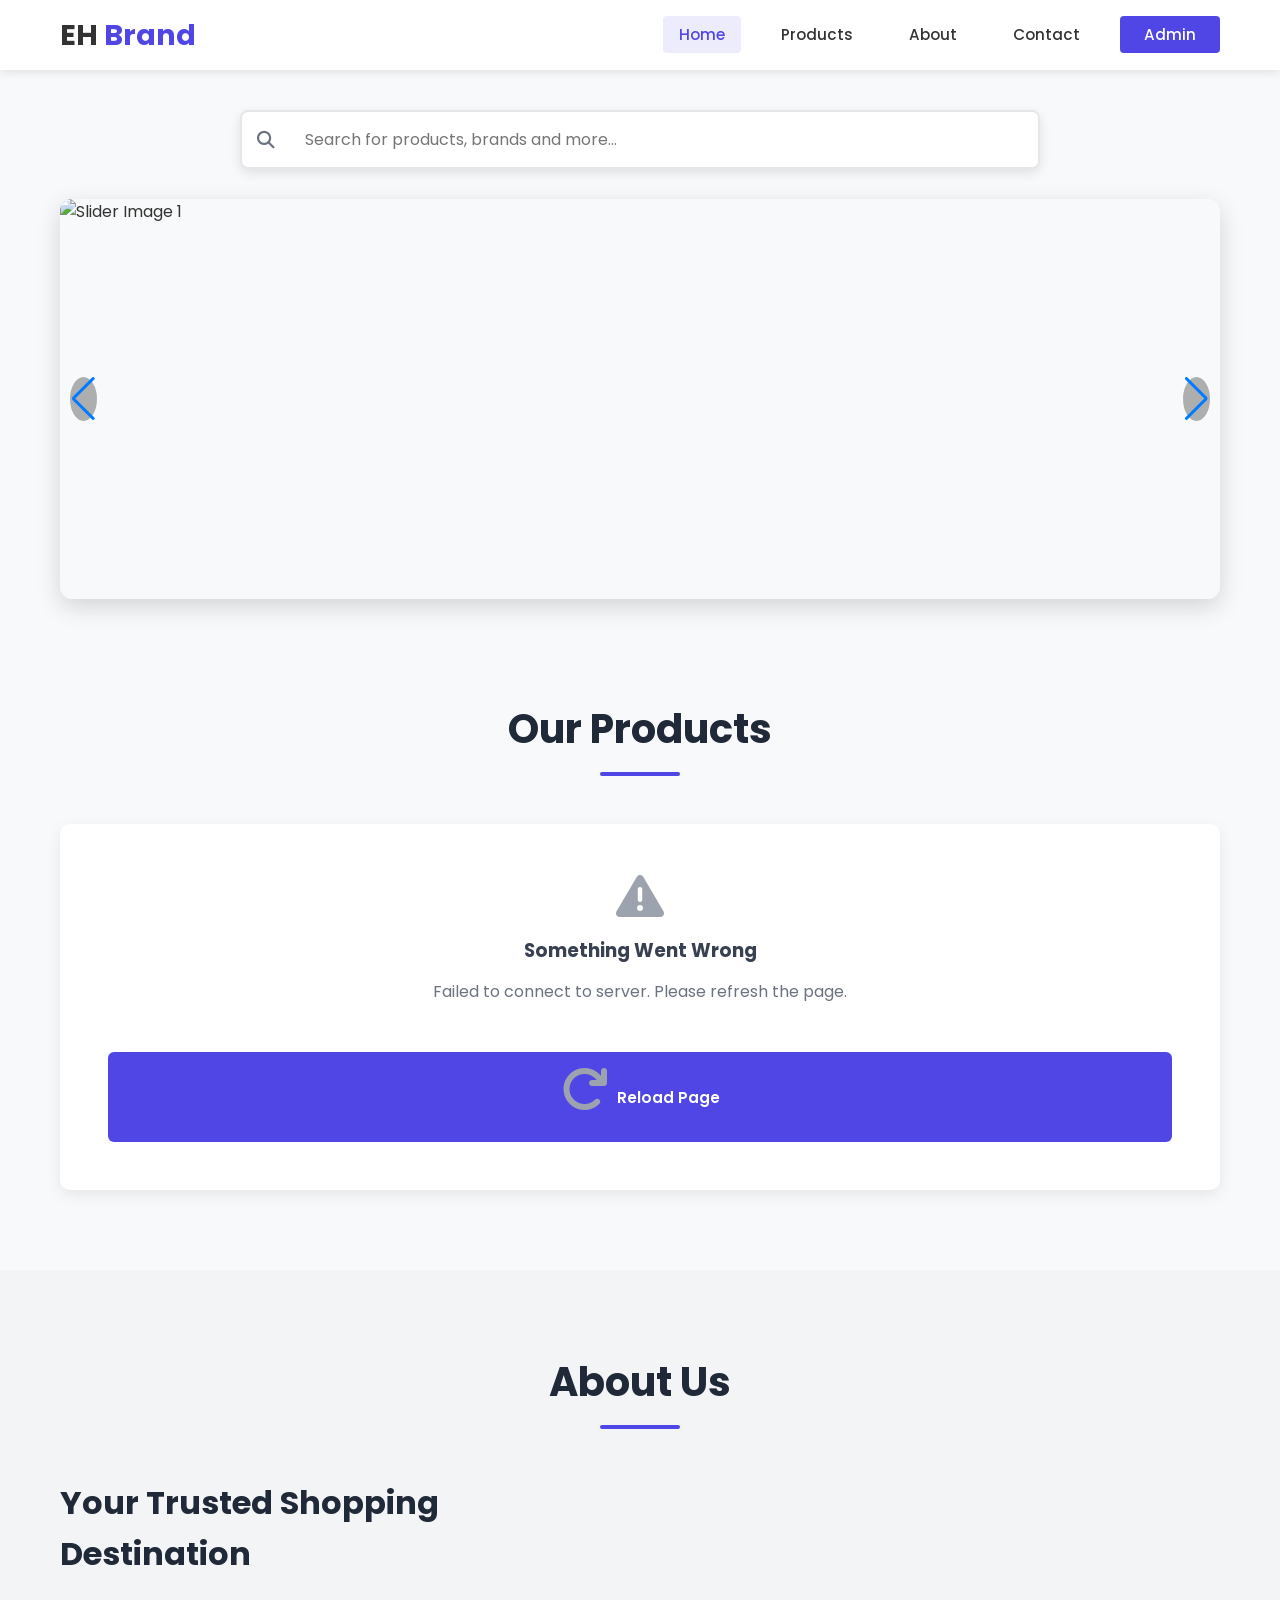
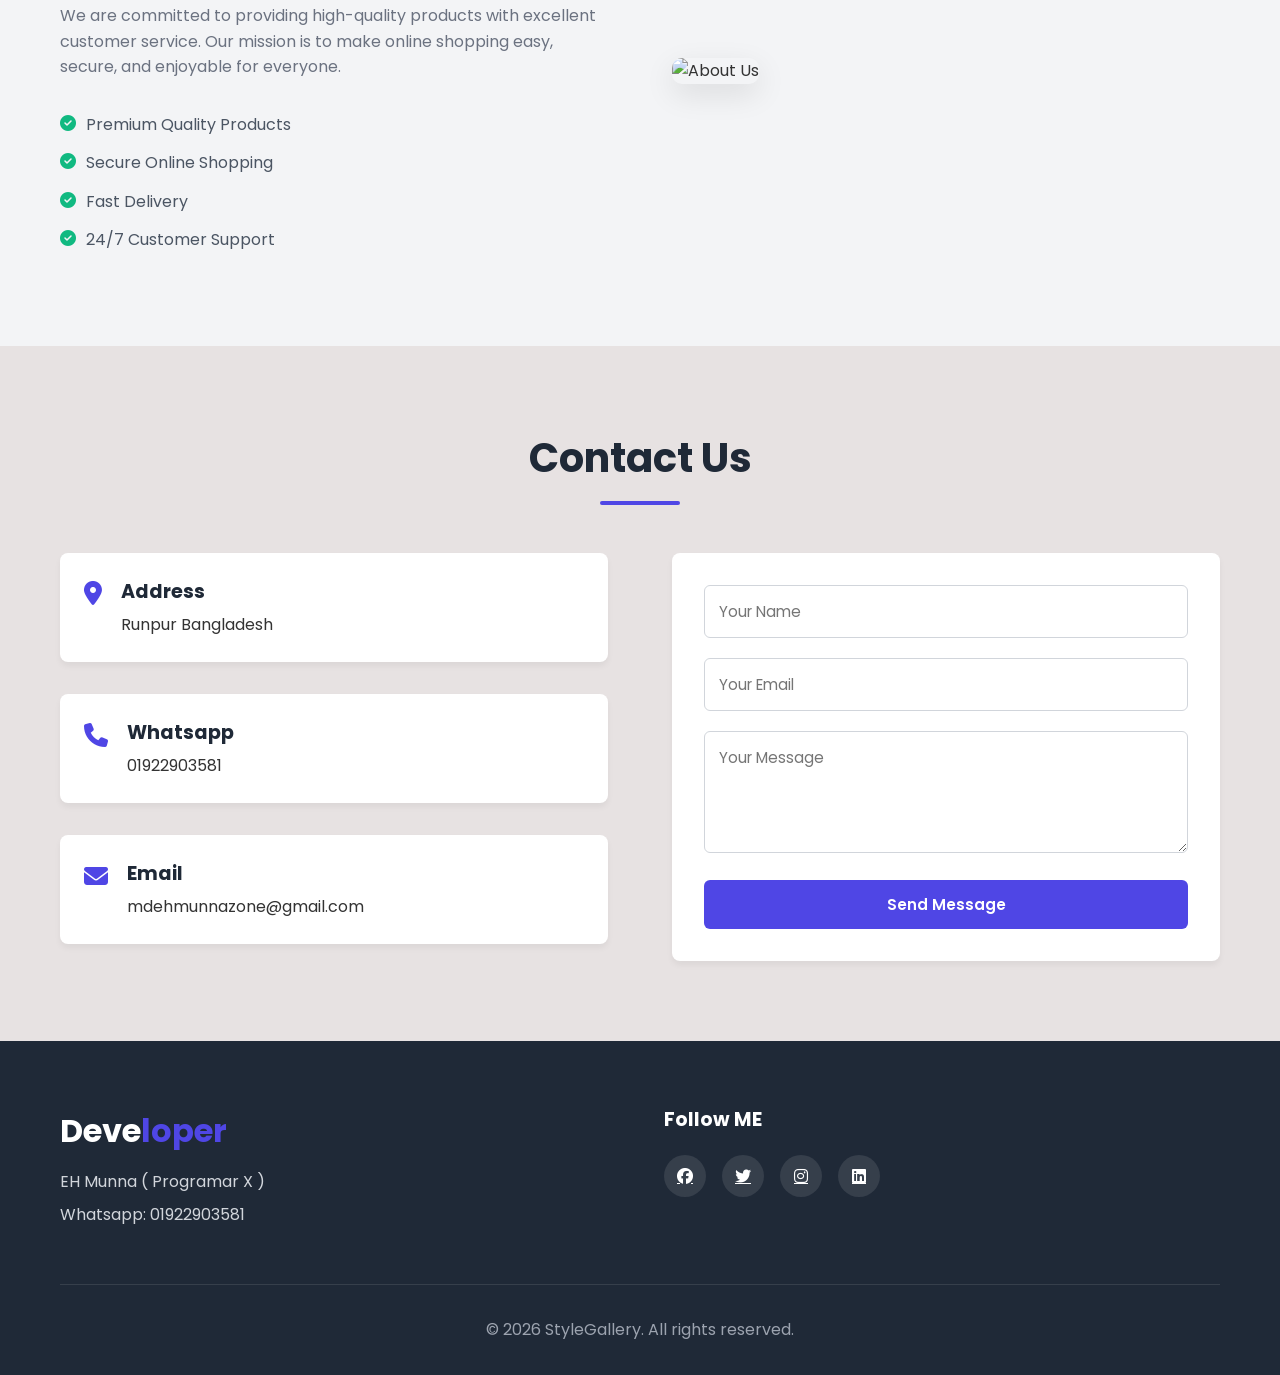
==== index.html @ adacefd7 "Add files via upload" ====
<!DOCTYPE html>
<html lang="en">
<head>
    <meta charset="UTF-8">
    <meta name="viewport" content="width=device-width, initial-scale=1.0">
    <title>EH Brand- Premium Products</title>
    <link rel="stylesheet" href="style.css">
    <link rel="stylesheet" href="https://cdnjs.cloudflare.com/ajax/libs/font-awesome/6.4.0/css/all.min.css">
    <link href="https://fonts.googleapis.com/css2?family=Poppins:wght@300;400;500;600;700&display=swap" rel="stylesheet">
    <link rel="stylesheet" href="https://cdn.jsdelivr.net/npm/swiper@11/swiper-bundle.min.css" />
</head>
<body>
    <!-- Navigation Bar -->
    <nav class="navbar">
        <div class="container">
            <div class="logo">
                <h1>EH <span>Brand</span></h1>
            </div>
            <ul class="nav-links">
                <li><a href="#" class="active home-link">Home</a></li>
                <li><a href="#products" class="products-link">Products</a></li>
                <li><a href="#about" class="about-link">About</a></li>
                <li><a href="#contact" class="contact-link">Contact</a></li>
                <li><a href="https://www.facebook.com/mdmunnahasanmilon" class="admin-link" target="_blank">Admin</a></li>
            </ul>
            <div class="menu-toggle">
                <i class="fas fa-bars"></i>
            </div>
        </div>
    </nav>

    <!-- Main Content -->
    <main class="main-content">
        <div class="container">
            <!-- Search Bar Section -->
            <section class="search-section">
                <div class="search-container">
                    <div class="search-box">
                        <i class="fas fa-search"></i>
                        <input type="text" id="searchInput" placeholder="Search for products, brands and more..." autocomplete="off">
                    </div>
                    <div class="search-suggestions" id="searchSuggestions">
                        <!-- Suggestions will appear here -->
                    </div>
                </div>
            </section>

            <!-- Image Slider Section -->
            <section class="slider-section">
                <div class="swiper mySwiper">
                    <div class="swiper-wrapper">
                        <div class="swiper-slide">
                            <img src="https://i.ibb.co.com/GQ7wqhvP/202605221212.jpg" alt="Slider Image 1">
                            <div class="slide-content">
                    
                            </div>
                        </div>
                        <div class="swiper-slide">
                            <img src="https://i.ibb.co.com/ymnWDpxX/20260522-214014.jpg" alt="Slider Image 2">
                            <div class="slide-content">
                        
                            </div>
                        </div>
                        <div class="swiper-slide">
                            <img src="https://images.unsplash.com/photo-1441986300917-64674bd600d8?ixlib=rb-4.0.3&auto=format&fit=crop&w=1200&q=80" alt="Slider Image 3">
                            <div class="slide-content">
                    
                            </div>
                        </div>
                    </div>
                    <div class="swiper-pagination"></div>
                    <div class="swiper-button-next"></div>
                    <div class="swiper-button-prev"></div>
                </div>
            </section>

            <!-- Products Section -->
            <section class="products" id="products">
                <h2 class="section-title">Our Products</h2>
                <div class="products-grid" id="productsGrid">
                    <!-- Products will be dynamically loaded here -->
                    <div class="loader">
                        <div class="spinner"></div>
                        <p>Loading products...</p>
                    </div>
                </div>
            </section>
        </div>
    </main>

    <!-- About Section -->
    <section class="about" id="about">
        <div class="container">
            <h2 class="section-title">About Us</h2>
            <div class="about-content">
                <div class="about-text">
                    <h3>Your Trusted Shopping Destination</h3>
                    <p>We are committed to providing high-quality products with excellent customer service. Our mission is to make online shopping easy, secure, and enjoyable for everyone.</p>
                    <ul>
                        <li><i class="fas fa-check-circle"></i> Premium Quality Products</li>
                        <li><i class="fas fa-check-circle"></i> Secure Online Shopping</li>
                        <li><i class="fas fa-check-circle"></i> Fast Delivery</li>
                        <li><i class="fas fa-check-circle"></i> 24/7 Customer Support</li>
                    </ul>
                </div>
                <div class="about-image">
                    <img src="https://i.ibb.co.com/gQYyjgH/generated-image-de807c11-c016-4930-8b29-7fc41e1d6dc5.png" alt="About Us">
                </div>
            </div>
        </div>
    </section>

    <!-- Contact Section -->
    <section class="contact" id="contact">
        <div class="container">
            <h2 class="section-title">Contact Us</h2>
            <div class="contact-content">
                <div class="contact-info">
                    <div class="info-item">
                        <i class="fas fa-map-marker-alt"></i>
                        <div>
                            <h3>Address</h3>
                            <p>Runpur Bangladesh</p>
                        </div>
                    </div>
                    <div class="info-item">
                        <i class="fas fa-phone"></i>
                        <div>
                            <h3>Whatsapp</h3>
                            <p>01922903581</p>
                        </div>
                    </div>
                    <div class="info-item">
                        <i class="fas fa-envelope"></i>
                        <div>
                            <h3>Email</h3>
                            <p>mdehmunnazone@gmail.com</p>
                        </div>
                    </div>
                </div>
                <div class="contact-form">
                    <form id="contactForm">
                        <input type="text" placeholder="Your Name" required>
                        <input type="email" placeholder="Your Email" required>
                        <textarea placeholder="Your Message" rows="4" required></textarea>
                        <button type="submit" class="btn-primary">Send Message</button>
                    </form>
                </div>
            </div>
        </div>
    </section>

    <!-- Footer -->
    <footer class="footer">
        <div class="container">
            <div class="footer-content">
                <div class="footer-logo">
                    <h2>Deve<span>loper</span></h2>
                    <p>EH Munna ( Programar X )</p>
                    <p>Whatsapp: 01922903581</p>
                </div>
                <div class="footer-social">
                    <h3>Follow ME</h3>
                    <div class="social-icons">
                        <a href="https://www.facebook.com/share/1P9E6gqkop/" target="_blank"><i class="fab fa-facebook"></i></a>
                        <a href="#"><i class="fab fa-twitter"></i></a>
                        <a href="#"><i class="fab fa-instagram"></i></a>
                        <a href="#"><i class="fab fa-linkedin"></i></a>
                    </div>
                </div>
            </div>
            <div class="footer-bottom">
                <p>&copy; 2026 StyleGallery. All rights reserved.</p>
            </div>
        </div>
    </footer>

    <!-- Order Modal -->
    <div class="modal" id="orderModal">
        <div class="modal-content">
            <span class="close-modal">&times;</span>
            <h2>Place Your Order</h2>
            <form id="orderForm">
                <div class="form-group">
                    <label for="customerName">Full Name *</label>
                    <input type="text" id="customerName" required>
                </div>
                <div class="form-group">
                    <label for="phoneNumber">Phone Number *</label>
                    <input type="tel" id="phoneNumber" required>
                    <small>Format: 01XXXXXXXXX</small>
                </div>
                <div class="form-group">
                    <label for="location">Delivery Location *</label>
                    <input type="text" id="location" required>
                </div>
                <div class="form-group">
                    <label for="sizeInput">Size</label>
                    <input type="text" id="sizeInput" placeholder="যেমন: M, L, XL">
                </div>
                <div class="form-group">
                    <label for="quantityInput">পরিমাণ (Quantity) *</label>
                    <div class="quantity-wrapper">
                        <button type="button" class="qty-btn" id="qtyMinus"><i class="fas fa-minus"></i></button>
                        <input type="number" id="quantityInput" value="1" min="1" max="100" required>
                        <button type="button" class="qty-btn" id="qtyPlus"><i class="fas fa-plus"></i></button>
                    </div>
                </div>
                <div class="form-group">
                    <label for="deliveryCharge">ডেলিভারি চার্জ (TK) *</label>
                    <div class="delivery-options">
                        <label class="delivery-radio">
                            <input type="radio" name="deliveryType" value="60" id="dInside"> 
                            <span> ঢাকার ভেতরে — <strong>TK 60</strong></span>
                        </label>
                        <label class="delivery-radio">
                            <input type="radio" name="deliveryType" value="120" id="dOutside">
                            <span> ঢাকার বাইরে — <strong>TK 120</strong></span>
                        </label>
                        <label class="delivery-radio">
                            <input type="radio" name="deliveryType" value="custom" id="dCustom">
                            <span><i class="fas fa-pen"></i> কাস্টম</span>
                        </label>
                    </div>
                    <input type="number" id="deliveryCharge" placeholder="ডেলিভারি চার্জ লিখুন..." min="0" style="display:none; margin-top:0.6rem;">
                </div>
                <div class="form-group">
                    <div class="total-price-box" id="totalPriceBox" style="display:none;">
                        <div class="total-breakdown">
                            <div class="breakdown-row">
                                <span>পণ্যের মূল্য</span>
                                <span id="subtotalDisplay">TK 0.00</span>
                            </div>
                            <div class="breakdown-row">
                                <span>ডেলিভারি চার্জ</span>
                                <span id="deliveryDisplay">TK 0.00</span>
                            </div>
                            <div class="breakdown-row total-row">
                                <span><i class="fas fa-tag"></i> সর্বমোট</span>
                                <span class="total-amount" id="totalPriceDisplay">TK 0.00</span>
                            </div>
                        </div>
                    </div>
                </div>
                <div class="form-group">
                    <label for="productCode">Product Code *</label>
                    <input type="text" id="productCode" readonly required>
                </div>
                <div class="form-group">
                    <label for="customerComment">মন্তব্য (Comment)</label>
                    <textarea id="customerComment" rows="3" placeholder="আপনার বিশেষ কোনো চাহিদা বা মন্তব্য লিখুন..."></textarea>
                </div>
                <button type="submit" class="btn-primary">Place Order</button>
            </form>
        </div>
    </div>

    <!-- Success Message -->
    <div class="toast" id="successToast" style="display:none;">
        <div class="toast-content">
            <i class="fas fa-check-circle"></i>
            <span>Order placed successfully!</span>
        </div>
    </div>

    <!-- Firebase SDK -->
    <script type="module" src="firebase-config.js"></script>
    <!-- Swiper JS -->
    <script src="https://cdn.jsdelivr.net/npm/swiper@11/swiper-bundle.min.js"></script>
    <script type="module" src="script.js"></script>
</body>
</html>
---- style.css ----
/* Reset & Base Styles */
* {
    margin: 0;
    padding: 0;
    box-sizing: border-box;
}

body {
    font-family: 'Poppins', sans-serif;
    line-height: 1.6;
    color: #333;
    background-color: #f8f9fa;
}

.container {
    max-width: 1200px;
    margin: 0 auto;
    padding: 0 20px;
}

/* Navigation */
.navbar {
    background: white;
    box-shadow: 0 2px 10px rgba(0,0,0,0.1);
    position: fixed;
    width: 100%;
    top: 0;
    z-index: 1000;
}

.navbar .container {
    display: flex;
    justify-content: space-between;
    align-items: center;
    padding: 1rem 20px;
    height: 70px;
}

.logo h1 {
    font-size: 1.8rem;
    font-weight: 700;
    color: #333;
}

.logo span {
    color: #4f46e5;
}

.nav-links {
    display: flex;
    list-style: none;
    gap: 1.5rem;
    align-items: center;
}

.nav-links a {
    text-decoration: none;
    color: #333;
    font-weight: 500;
    transition: all 0.3s;
    padding: 0.5rem 1rem;
    border-radius: 4px;
    font-size: 0.95rem;
}

.nav-links a:hover,
.nav-links a.active {
    color: #4f46e5;
    background: rgba(79, 70, 229, 0.1);
}

.admin-link {
    background: #4f46e5;
    color: white !important;
    padding: 0.5rem 1.5rem !important;
}

.admin-link:hover {
    background: #4338ca;
}

.menu-toggle {
    display: none;
    font-size: 1.5rem;
    cursor: pointer;
    color: #333;
    background: none;
    border: none;
    padding: 5px;
}

/* Main Content */
.main-content {
    margin-top: 70px;
    padding-top: 20px;
}

/* Search Section */
.search-section {
    margin: 20px 0 30px;
}

.search-container {
    position: relative;
    max-width: 800px;
    margin: 0 auto;
}

.search-box {
    display: flex;
    align-items: center;
    box-shadow: 0 4px 12px rgba(0, 0, 0, 0.1);
    border-radius: 8px;
    overflow: hidden;
    background: white;
    border: 2px solid #e5e7eb;
    transition: border-color 0.3s;
}

.search-box:focus-within {
    border-color: #4f46e5;
}

.search-box i {
    padding: 0 15px;
    color: #6b7280;
    font-size: 1.1rem;
}

#searchInput {
    flex: 1;
    padding: 15px;
    border: none;
    font-size: 16px;
    outline: none;
    font-family: 'Poppins', sans-serif;
}

.search-suggestions {
    position: absolute;
    top: 100%;
    left: 0;
    right: 0;
    background: white;
    border-radius: 0 0 8px 8px;
    box-shadow: 0 6px 20px rgba(0, 0, 0, 0.15);
    display: none;
    z-index: 100;
    max-height: 300px;
    overflow-y: auto;
}

.search-suggestions.active {
    display: block;
}

.suggestion-item {
    padding: 12px 20px;
    cursor: pointer;
    display: flex;
    align-items: center;
    gap: 12px;
    transition: background 0.2s;
    border-bottom: 1px solid #f3f4f6;
}

.suggestion-item:last-child {
    border-bottom: none;
}

.suggestion-item:hover {
    background: #f9fafb;
}

.suggestion-item i {
    color: #4f46e5;
    font-size: 0.9rem;
}

/* Slider Section */
.slider-section {
    margin: 30px 0 50px;
}
 .swiper {
    width: 100%;
    height: 400px;
    border-radius: 12px;
    overflow: hidden;
    box-shadow: 0 8px 25px rgba(0, 0, 0, 0.15);
} 


.swiper-slide {
    position: relative;
}

.swiper-slide img {
    width: 100%;
    height: 100%;
    object-fit: cover;
}

.slide-content {
    position: absolute;
    bottom: 40px;
    left: 40px;
    color: white;
    text-shadow: 0 2px 4px rgba(0, 0, 0, 0.5);
    max-width: 600px;
}

.slide-content h3 {
    font-size: 2.5rem;
    margin-bottom: 10px;
    font-weight: 700;
}

.slide-content p {
    font-size: 1.2rem;
    opacity: 0.9;
}

.swiper-button-next,
.swiper-button-prev {
    color: white;
    background: rgba(0, 0, 0, 0.3);
    width: 50px;
    height: 50px;
    border-radius: 50%;
    transition: background 0.3s;
}

.swiper-button-next:hover,
.swiper-button-prev:hover {
    background: rgba(0, 0, 0, 0.5);
}

.swiper-button-next:after,
.swiper-button-prev:after {
    font-size: 20px;
}

.swiper-pagination-bullet {
    width: 12px;
    height: 12px;
    background: rgba(255, 255, 255, 0.5);
    opacity: 1;
}

.swiper-pagination-bullet-active {
    background: white;
}

/* Section Styles */
.section-title {
    text-align: center;
    font-size: 2.5rem;
    margin-bottom: 3rem;
    color: #1f2937;
    position: relative;
    padding-bottom: 15px;
}

.section-title::after {
    content: '';
    position: absolute;
    bottom: 0;
    left: 50%;
    transform: translateX(-50%);
    width: 80px;
    height: 4px;
    background: #4f46e5;
    border-radius: 2px;
}

/* Products Grid */
.products {
    padding: 3rem 0 5rem;
}

.products-grid {
    display: grid;
    grid-template-columns: repeat(auto-fill, minmax(280px, 1fr));
    gap: 2rem;
}

.product-card {
    background: white;
    border-radius: 10px;
    overflow: hidden;
    box-shadow: 0 5px 15px rgba(0,0,0,0.08);
    transition: all 0.3s ease;
    border: 1px solid #e5e7eb;
}

.product-card:hover {
    transform: translateY(-8px);
    box-shadow: 0 15px 30px rgba(0,0,0,0.15);
}

.product-image {
    height: 200px;
    overflow: hidden;
    position: relative;
}

.product-image img {
    width: 100%;
    height: 100%;
    object-fit: cover;
    transition: transform 0.5s ease;
}

.product-card:hover .product-image img {
    transform: scale(1.05);
}

.product-info {
    padding: 1.5rem;
}

.product-name {
    font-size: 1.2rem;
    font-weight: 600;
    margin-bottom: 0.8rem;
    color: #1f2937;
    height: 3rem;
    overflow: hidden;
    display: -webkit-box;
    -webkit-line-clamp: 2;
    -webkit-box-orient: vertical;
}

.product-price {
    display: flex;
    align-items: center;
    gap: 1rem;
    margin-bottom: 0.8rem;
    flex-wrap: wrap;
}

.current-price {
    font-size: 1.5rem;
    font-weight: 700;
    color: #4f46e5;
}

.original-price {
    font-size: 1rem;
    color: #9ca3af;
    text-decoration: line-through;
}

.discount {
    background: #10b981;
    color: white;
    padding: 0.3rem 0.6rem;
    border-radius: 4px;
    font-size: 0.85rem;
    font-weight: 500;
}

.product-code {
    color: #6b7280;
    font-size: 0.9rem;
    margin-bottom: 1.2rem;
    display: flex;
    align-items: center;
    gap: 5px;
}

.product-code span {
    font-weight: 500;
    color: #4f46e5;
    background: #f3f4f6;
    padding: 2px 8px;
    border-radius: 4px;
}

/* Buttons */
.btn-primary {
    display: inline-flex;
    align-items: center;
    justify-content: center;
    gap: 8px;
    background: #4f46e5;
    color: white;
    padding: 0.8rem 1.5rem;
    border-radius: 6px;
    text-decoration: none;
    font-weight: 600;
    border: none;
    cursor: pointer;
    transition: all 0.3s ease;
    font-family: 'Poppins', sans-serif;
    font-size: 0.95rem;
    width: 100%;
}

.btn-primary:hover {
    background: #4338ca;
    transform: translateY(-2px);
    box-shadow: 0 5px 15px rgba(79, 70, 229, 0.3);
}

.loader {
    grid-column: 1 / -1;
    text-align: center;
    padding: 3rem;
}

.spinner {
    border: 4px solid #f3f3f3;
    border-top: 4px solid #4f46e5;
    border-radius: 50%;
    width: 50px;
    height: 50px;
    animation: spin 1s linear infinite;
    margin: 0 auto 1.5rem;
}

@keyframes spin {
    0% { transform: rotate(0deg); }
    100% { transform: rotate(360deg); }
}

/* About Section */
.about {
    padding: 5rem 0;
    background: #f3f4f6;
}

.about-content {
    display: grid;
    grid-template-columns: 1fr 1fr;
    gap: 4rem;
    align-items: center;
}

.about-text h3 {
    font-size: 2rem;
    margin-bottom: 1.5rem;
    color: #1f2937;
}

.about-text p {
    color: #6b7280;
    margin-bottom: 2rem;
}

.about-text ul {
    list-style: none;
}

.about-text li {
    margin-bottom: 0.8rem;
    color: #4b5563;
    display: flex;
    align-items: flex-start;
    gap: 10px;
}

.about-text i {
    color: #10b981;
    margin-top: 3px;
}

.about-image img {
    width: 100%;
    border-radius: 10px;
    box-shadow: 0 10px 30px rgba(0,0,0,0.1);
}

/* Contact Section */
.contact {
    padding: 5rem 0;
    background:#E7E2E2;
}

.contact-content {
    display: grid;
    grid-template-columns: 1fr 1fr;
    gap: 4rem;
}

.contact-info {
    display: flex;
    flex-direction: column;
    gap: 2rem;
}

.info-item {
    display: flex;
    align-items: flex-start;
    gap: 1.2rem;
    background: white;
    padding: 1.5rem;
    border-radius: 8px;
    box-shadow: 0 4px 6px rgba(0,0,0,0.05);
}

.info-item i {
    font-size: 1.5rem;
    color: #4f46e5;
    margin-top: 0.3rem;
}

.info-item h3 {
    font-size: 1.2rem;
    margin-bottom: 0.3rem;
    color: #1f2937;
}

.contact-form {
    background: white;
    padding: 2rem;
    border-radius: 8px;
    box-shadow: 0 4px 6px rgba(0,0,0,0.05);
}

.contact-form input,
.contact-form textarea {
    width: 100%;
    padding: 0.9rem;
    margin-bottom: 1.2rem;
    border: 1px solid #d1d5db;
    border-radius: 6px;
    font-family: 'Poppins', sans-serif;
    font-size: 0.95rem;
}

.contact-form input:focus,
.contact-form textarea:focus {
    outline: none;
    border-color: #4f46e5;
}

/* Footer */
.footer {
    background: #1f2937;
    color: white;
    padding: 4rem 0 2rem;
}

.footer-content {
    display: grid;
    grid-template-columns: repeat(2, 1fr);
    gap: 3rem;
    margin-bottom: 3rem;
}

.footer-logo h2 {
    font-size: 2rem;
    margin-bottom: 0.8rem;
}

.footer-logo span {
    color: #4f46e5;
}

.footer-logo p {
    color: #d1d5db;
    margin-bottom: 0.5rem;
}

.footer-social h3 {
    font-size: 1.2rem;
    margin-bottom: 1.2rem;
    color: white;
}

.social-icons {
    display: flex;
    gap: 1rem;
}

.social-icons a {
    display: inline-flex;
    align-items: center;
    justify-content: center;
    width: 42px;
    height: 42px;
    background: rgba(255,255,255,0.1);
    border-radius: 50%;
    color: white;
    transition: all 0.3s;
}

.social-icons a:hover {
    background: #4f46e5;
    transform: translateY(-3px);
}

.footer-bottom {
    text-align: center;
    padding-top: 2rem;
    border-top: 1px solid rgba(255,255,255,0.1);
    color: #9ca3af;
}

/* Modal */
.modal {
    display: none;
    position: fixed;
    top: 0;
    left: 0;
    width: 100%;
    height: 100%;
    background: rgba(0,0,0,0.5);
    z-index: 2000;
    align-items: flex-start;
    justify-content: center;
    overflow-y: auto;
    padding: 1.5rem 1rem;
}

.modal-content {
    background: white;
    padding: 2.5rem;
    border-radius: 12px;
    width: 100%;
    max-width: 500px;
    position: relative;
    animation: modalSlide 0.3s ease;
    margin: auto;
    flex-shrink: 0;
}

@keyframes modalSlide {
    from {
        transform: translateY(-30px);
        opacity: 0;
    }
    to {
        transform: translateY(0);
        opacity: 1;
    }
}

.close-modal {
    position: absolute;
    top: 1.2rem;
    right: 1.5rem;
    font-size: 1.8rem;
    cursor: pointer;
    color: #9ca3af;
    transition: color 0.3s;
    background: none;
    border: none;
}

.close-modal:hover {
    color: #333;
}

.modal h2 {
    margin-bottom: 1.8rem;
    color: #1f2937;
}

.form-group {
    margin-bottom: 1.5rem;
}

.form-group label {
    display: block;
    margin-bottom: 0.5rem;
    font-weight: 500;
    color: #4b5563;
}

.form-group input {
    width: 100%;
    padding: 0.9rem;
    border: 1px solid #d1d5db;
    border-radius: 6px;
    font-family: 'Poppins', sans-serif;
}

.form-group input:focus {
    outline: none;
    border-color: #4f46e5;
}

.form-group small {
    color: #6b7280;
    font-size: 0.8rem;
    margin-top: 0.3rem;
    display: block;
}

/* Toast Notification */
.toast {
    position: fixed;
    bottom: 2rem;
    right: 2rem;
    background: #10b981;
    color: white;
    padding: 1rem 1.8rem;
    border-radius: 8px;
    box-shadow: 0 10px 25px rgba(0,0,0,0.2);
    display: none;
    align-items: center;
    gap: 0.8rem;
    z-index: 3000;
    animation: toastSlide 0.3s ease;
}

@keyframes toastSlide {
    from {
        transform: translateX(100%);
        opacity: 0;
    }
    to {
        transform: translateX(0);
        opacity: 1;
    }
}

/* Responsive Design */
@media (max-width: 992px) {
    .about-content,
    .contact-content {
        grid-template-columns: 1fr;
        gap: 3rem;
    }
    
    .swiper {
        height: 350px;
    }
    
    .slide-content h3 {
        font-size: 2rem;
    }
}

@media (max-width: 768px) {
    .menu-toggle {
        display: block;
    }

    .nav-links {
        position: fixed;
        top: 70px;
        left: -100%;
        width: 100%;
        flex-direction: column;
        background: white;
        padding: 2rem;
        box-shadow: 0 10px 20px rgba(0,0,0,0.1);
        transition: left 0.3s ease;
        height: calc(100vh - 70px);
        overflow-y: auto;
        z-index: 999;
    }

    .nav-links.active {
        left: 0;
    }

    .nav-links li {
        width: 100%;
    }

    .nav-links a {
        display: block;
        padding: 1rem;
        text-align: center;
    }

    .main-content {
        margin-top: 70px;
        padding-top: 15px;
    }

    .swiper {
        height: 300px;
    }

    .slide-content {
        bottom: 25px;
        left: 25px;
    }

    .slide-content h3 {
        font-size: 1.8rem;
    }

    .slide-content p {
        font-size: 1rem;
    }

    .section-title {
        font-size: 2rem;
    }

    .products-grid {
        grid-template-columns: repeat(auto-fill, minmax(250px, 1fr));
    }

    .modal {
        padding: 1rem 0.5rem;
        align-items: flex-start;
    }
    .modal-content {
        width: 100%;
        padding: 1.8rem 1.4rem;
        margin: 0 auto;
    }

    .toast {
        bottom: 1rem;
        right: 1rem;
        left: 1rem;
    }

    .footer-content {
        grid-template-columns: 1fr;
        text-align: center;
    }

    .social-icons {
        justify-content: center;
    }
}

@media (max-width: 576px) {
    .swiper {
        height: 220px;
    }
    
    .slide-content {
        bottom: 20px;
        left: 20px;
    }
    
    .slide-content h3 {
        font-size: 1.4rem;
    }
    
    .slide-content p {
        font-size: 0.9rem;
    }
    
    .products-grid {
        grid-template-columns: 1fr;
    }
    
    .section-title {
        font-size: 1.8rem;
    }
    
    .footer {
        padding: 3rem 0 1.5rem;
    }
    
    .modal {
        padding: 0.5rem;
    }
    .modal-content {
        padding: 1.4rem 1.1rem;
        border-radius: 10px;
    }
}

/* Message Styles */
.no-products,
.no-results,
.error-message {
    grid-column: 1 / -1;
    text-align: center;
    padding: 3rem;
    background: white;
    border-radius: 10px;
    box-shadow: 0 5px 15px rgba(0,0,0,0.08);
}

.no-products i,
.no-results i,
.error-message i {
    font-size: 3rem;
    color: #9ca3af;
    margin-bottom: 1rem;
}

.no-products h3,
.no-results h3,
.error-message h3 {
    color: #374151;
    margin-bottom: 0.8rem;
}

.no-products p,
.no-results p,
.error-message p {
    color: #6b7280;
    margin-bottom: 1.5rem;
}
/* ===== Share Feature Styles ===== */
.product-actions {
    display: flex;
    gap: 0.6rem;
    align-items: stretch;
}

.product-actions .btn-primary {
    flex: 1;
}

.btn-share {
    display: inline-flex;
    align-items: center;
    justify-content: center;
    gap: 6px;
    background: #f3f4f6;
    color: #4f46e5;
    border: 2px solid #e5e7eb;
    padding: 0.8rem 1rem;
    border-radius: 6px;
    font-size: 1rem;
    cursor: pointer;
    transition: all 0.25s ease;
    white-space: nowrap;
    font-family: 'Poppins', sans-serif;
    font-weight: 600;
    flex-shrink: 0;
    position: relative;
}

.btn-share:hover {
    background: #ede9fe;
    border-color: #4f46e5;
    transform: translateY(-2px);
    box-shadow: 0 4px 12px rgba(79, 70, 229, 0.2);
}

.btn-share:active {
    transform: translateY(0);
}

/* Copied tooltip */
.share-tooltip {
    position: absolute;
    bottom: calc(100% + 8px);
    left: 50%;
    transform: translateX(-50%);
    background: #10b981;
    color: white;
    padding: 0.4rem 0.9rem;
    border-radius: 6px;
    font-size: 0.78rem;
    font-weight: 600;
    white-space: nowrap;
    pointer-events: none;
    animation: tooltipPop 0.2s ease;
    z-index: 100;
}

.share-tooltip::after {
    content: '';
    position: absolute;
    top: 100%;
    left: 50%;
    transform: translateX(-50%);
    border: 5px solid transparent;
    border-top-color: #10b981;
}

@keyframes tooltipPop {
    from { opacity: 0; transform: translateX(-50%) translateY(4px); }
    to   { opacity: 1; transform: translateX(-50%) translateY(0); }
}

/* Shared product highlight animation */
.shared-highlight {
    animation: highlightPulse 1s ease 3;
    border: 2px solid #4f46e5 !important;
    box-shadow: 0 0 0 4px rgba(79, 70, 229, 0.2) !important;
}

@keyframes highlightPulse {
    0%   { box-shadow: 0 0 0 4px rgba(79, 70, 229, 0.2); }
    50%  { box-shadow: 0 0 0 10px rgba(79, 70, 229, 0.08); }
    100% { box-shadow: 0 0 0 4px rgba(79, 70, 229, 0.2); }
}

/* ===== Product Detail Link Styles ===== */
.product-image-link {
    display: block;
    text-decoration: none;
    position: relative;
    height: 200px;
    overflow: hidden;
}

.view-detail-overlay {
    position: absolute;
    inset: 0;
    background: rgba(79, 70, 229, 0.75);
    color: white;
    display: flex;
    align-items: center;
    justify-content: center;
    font-size: 1rem;
    font-weight: 600;
    font-family: 'Poppins', sans-serif;
    gap: 0.4rem;
    opacity: 0;
    transition: opacity 0.3s ease;
}

.product-image-link:hover .view-detail-overlay {
    opacity: 1;
}

.product-name-link {
    text-decoration: none;
    color: inherit;
}

.product-name-link:hover .product-name {
    color: #4f46e5;
    transition: color 0.2s;
}

/* ===== Quantity & Comment in Order Modal ===== */
.quantity-wrapper {
    display: flex;
    align-items: center;
    gap: 0;
    border: 2px solid #e5e7eb;
    border-radius: 8px;
    overflow: hidden;
    width: fit-content;
    min-width: 160px;
}

.qty-btn {
    background: #f3f4f6;
    border: none;
    color: #4f46e5;
    width: 44px;
    height: 44px;
    font-size: 1rem;
    cursor: pointer;
    transition: background 0.2s, color 0.2s;
    display: flex;
    align-items: center;
    justify-content: center;
    flex-shrink: 0;
}
.qty-btn:hover {
    background: #4f46e5;
    color: white;
}
.qty-btn:active { transform: scale(0.93); }

.quantity-wrapper input[type="number"] {
    width: 70px;
    border: none;
    border-left: 2px solid #e5e7eb;
    border-right: 2px solid #e5e7eb;
    text-align: center;
    font-size: 1.1rem;
    font-weight: 600;
    color: #1f2937;
    font-family: 'Poppins', sans-serif;
    padding: 0.5rem 0;
    outline: none;
    -moz-appearance: textfield;
}
.quantity-wrapper input[type="number"]::-webkit-inner-spin-button,
.quantity-wrapper input[type="number"]::-webkit-outer-spin-button { -webkit-appearance: none; }

/* Total price box */
.total-price-box {
    display: flex;
    align-items: center;
    justify-content: space-between;
    background: linear-gradient(135deg, #ede9fe, #ddd6fe);
    border: 1.5px solid #c4b5fd;
    border-radius: 10px;
    padding: 0.9rem 1.2rem;
    animation: fadeIn 0.3s ease;
}
.total-label {
    color: #5b21b6;
    font-weight: 600;
    font-size: 0.95rem;
    display: flex;
    align-items: center;
    gap: 0.4rem;
}
.total-amount {
    color: #4f46e5;
    font-size: 1.35rem;
    font-weight: 700;
    letter-spacing: 0.5px;
}

/* Comment textarea */
#customerComment {
    width: 100%;
    border: 2px solid #e5e7eb;
    border-radius: 8px;
    padding: 0.75rem 1rem;
    font-family: 'Poppins', sans-serif;
    font-size: 0.92rem;
    color: #374151;
    resize: vertical;
    transition: border-color 0.2s;
    outline: none;
}
#customerComment:focus { border-color: #4f46e5; }
#customerComment::placeholder { color: #9ca3af; }

/* modal form-group spacing */
.modal-content .form-group {
    margin-bottom: 1rem;
}
.modal-content .form-group label {
    display: block;
    font-weight: 500;
    color: #374151;
    margin-bottom: 0.4rem;
    font-size: 0.9rem;
}

/* ===== Delivery Charge ===== */
.delivery-options {
    display: flex;
    flex-direction: column;
    gap: 0.5rem;
    margin-top: 0.3rem;
}

.delivery-radio {
    display: flex;
    align-items: center;
    gap: 0.6rem;
    padding: 0.7rem 1rem;
    border: 2px solid #e5e7eb;
    border-radius: 8px;
    cursor: pointer;
    transition: all 0.2s ease;
    font-size: 0.92rem;
    color: #374151;
    user-select: none;
}

.delivery-radio:hover {
    border-color: #a5b4fc;
    background: #f5f3ff;
}

.delivery-radio input[type="radio"] {
    accent-color: #4f46e5;
    width: 16px;
    height: 16px;
    flex-shrink: 0;
    cursor: pointer;
}

.delivery-radio input[type="radio"]:checked + span {
    color: #4f46e5;
    font-weight: 600;
}

.delivery-radio:has(input:checked) {
    border-color: #4f46e5;
    background: #ede9fe;
}

.delivery-radio span i {
    color: #6b7280;
    width: 16px;
}

.delivery-radio:has(input:checked) span i {
    color: #4f46e5;
}

#deliveryCharge {
    width: 100%;
    border: 2px solid #e5e7eb;
    border-radius: 8px;
    padding: 0.65rem 1rem;
    font-family: 'Poppins', sans-serif;
    font-size: 0.95rem;
    color: #374151;
    outline: none;
    transition: border-color 0.2s;
}
#deliveryCharge:focus { border-color: #4f46e5; }

/* Total breakdown */
.total-price-box {
    background: linear-gradient(135deg, #ede9fe, #ddd6fe);
    border: 1.5px solid #c4b5fd;
    border-radius: 10px;
    padding: 1rem 1.2rem;
    animation: fadeIn 0.3s ease;
}

.total-breakdown {
    display: flex;
    flex-direction: column;
    gap: 0.5rem;
}

.breakdown-row {
    display: flex;
    justify-content: space-between;
    align-items: center;
    font-size: 0.9rem;
    color: #5b21b6;
}

.breakdown-row span:last-child {
    font-weight: 600;
}

.breakdown-row.total-row {
    border-top: 1.5px dashed #a78bfa;
    padding-top: 0.55rem;
    margin-top: 0.2rem;
    font-size: 1rem;
    font-weight: 700;
    color: #4f46e5;
}

.breakdown-row.total-row .total-amount {
    font-size: 1.3rem;
    font-weight: 700;
    color: #4f46e5;
}
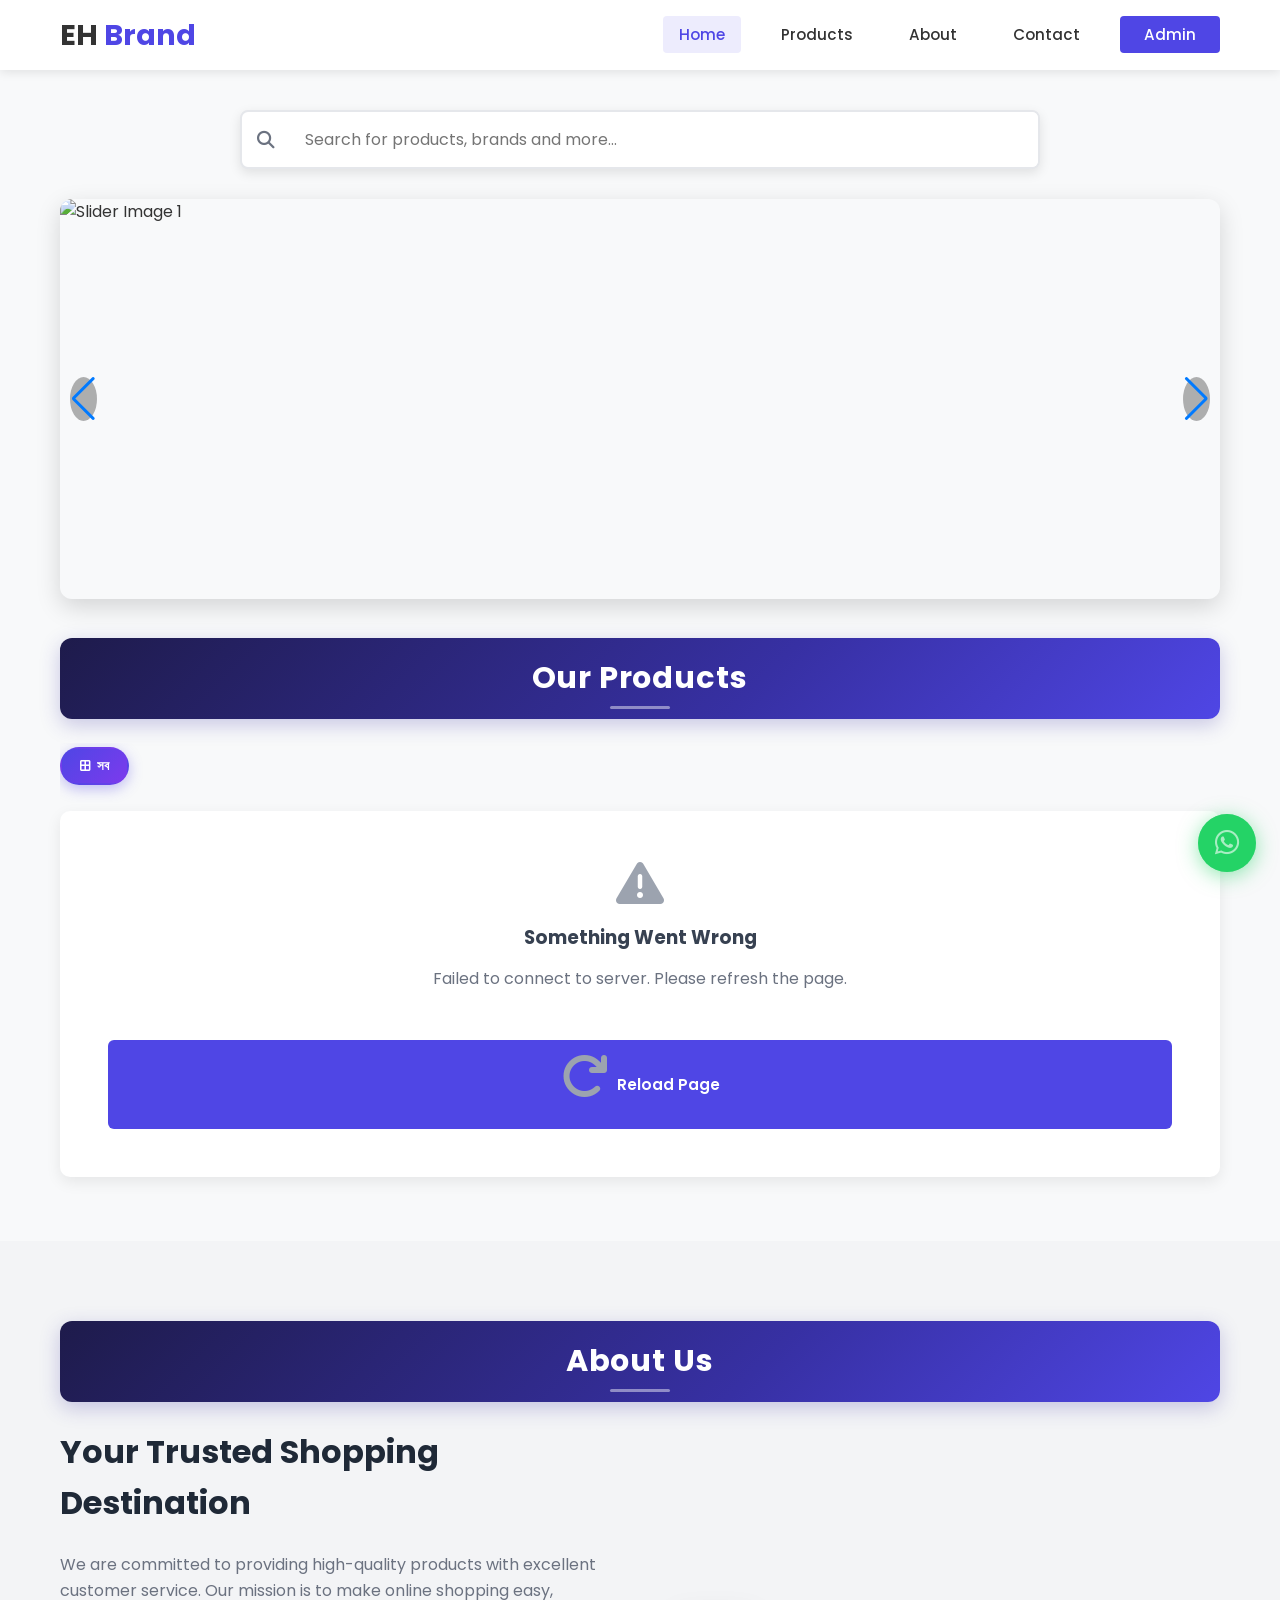
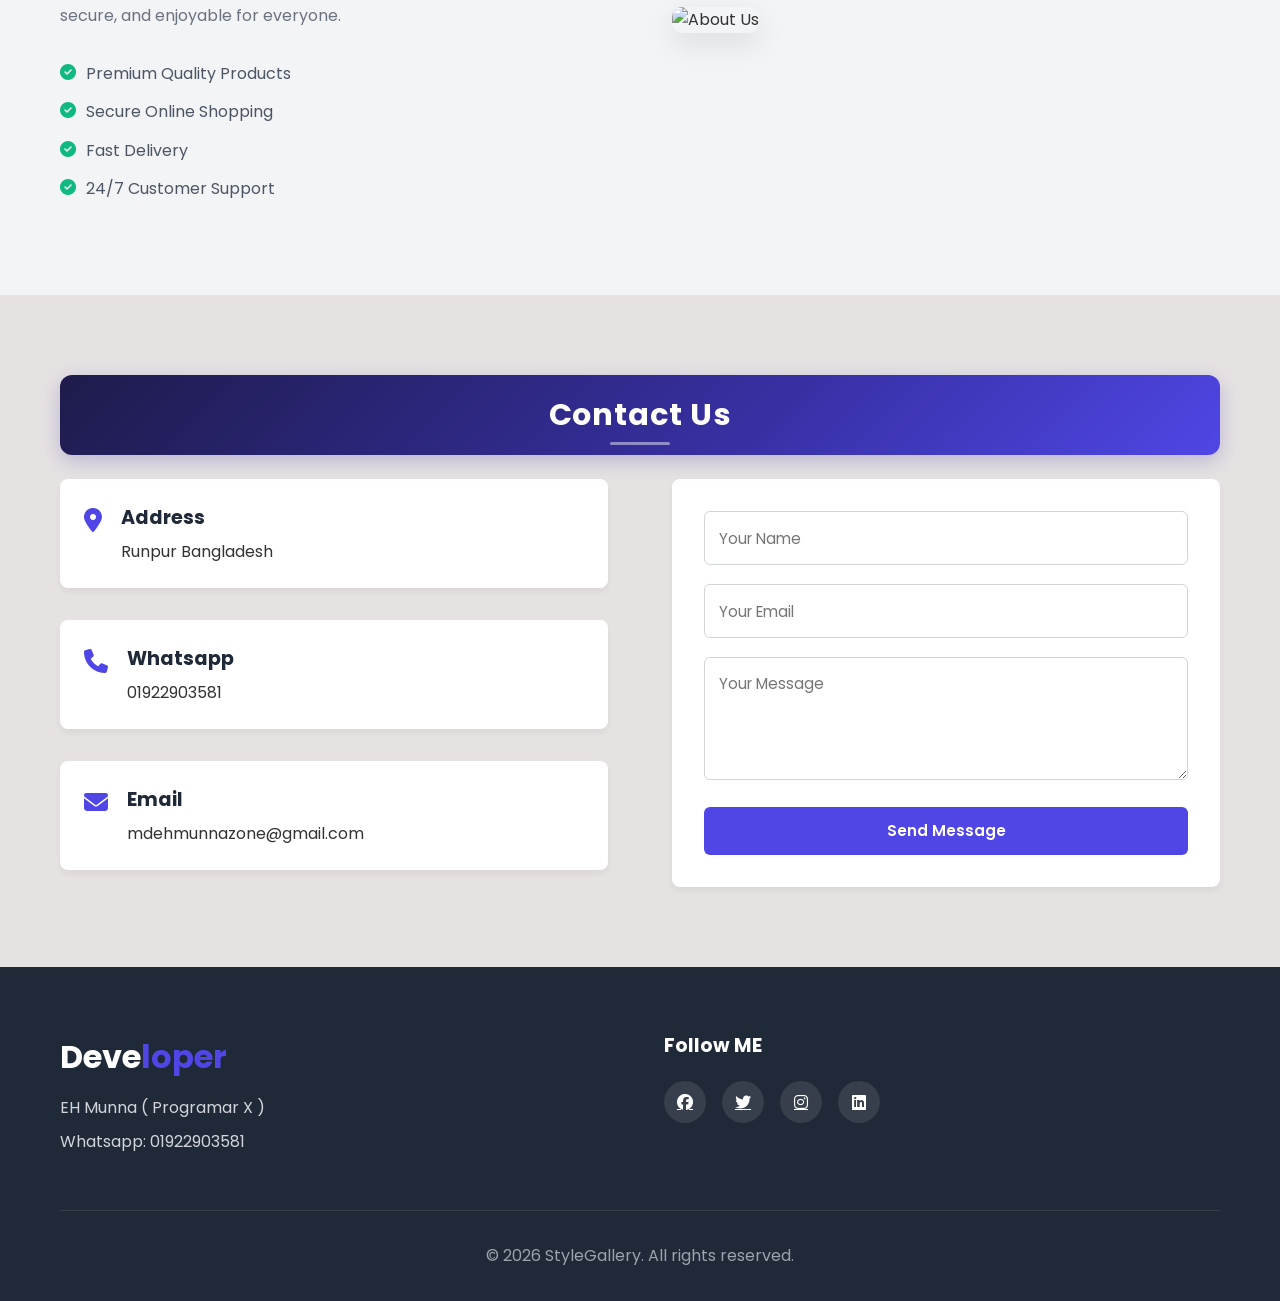
==== commit b7369cde: "Add files via upload" ====
--- a/index.html
+++ b/index.html
@@ -77,6 +77,15 @@
             <!-- Products Section -->
             <section class="products" id="products">
                 <h2 class="section-title">Our Products</h2>
+
+                <!-- Category Filter Bar -->
+                <div class="category-filter-bar" id="categoryFilterBar">
+                    <button class="cat-filter-btn active" data-cat="all">
+                        <i class="fas fa-border-all"></i> সব
+                    </button>
+                    <!-- Dynamic category buttons will be added here by JS -->
+                </div>
+
                 <div class="products-grid" id="productsGrid">
                     <!-- Products will be dynamically loaded here -->
                     <div class="loader">
@@ -263,6 +272,13 @@
         </div>
     </div>
 
+    <!-- WhatsApp Floating Button -->
+    <div class="whatsapp-float" id="waFloat" title="WhatsApp এ যোগাযোগ করুন">
+        <div class="wa-pulse"></div>
+        <i class="fab fa-whatsapp"></i>
+        <span class="wa-tooltip">WhatsApp করুন</span>
+    </div>
+
     <!-- Firebase SDK -->
     <script type="module" src="firebase-config.js"></script>
     <!-- Swiper JS -->
--- a/style.css
+++ b/style.css
@@ -179,7 +179,7 @@
 
 /* Slider Section */
 .slider-section {
-    margin: 30px 0 50px;
+    margin: 20px 0 20px;
 }
  .swiper {
     width: 100%;
@@ -254,28 +254,35 @@
 /* Section Styles */
 .section-title {
     text-align: center;
-    font-size: 2.5rem;
-    margin-bottom: 3rem;
-    color: #1f2937;
+    font-size: 1.9rem;
+    font-weight: 700;
+    margin-bottom: 1.5rem;
+    color: #1e1b4b;
     position: relative;
-    padding-bottom: 15px;
+    padding: 1rem 2rem;
+    display: block;
+    background: linear-gradient(135deg, #1e1b4b 0%, #3730a3 60%, #4f46e5 100%);
+    color: #ffffff;
+    border-radius: 12px;
+    box-shadow: 0 6px 20px rgba(55, 48, 163, 0.25);
+    letter-spacing: 0.8px;
 }
 
 .section-title::after {
     content: '';
     position: absolute;
-    bottom: 0;
+    bottom: 10px;
     left: 50%;
     transform: translateX(-50%);
-    width: 80px;
-    height: 4px;
-    background: #4f46e5;
+    width: 60px;
+    height: 3px;
+    background: rgba(255,255,255,0.45);
     border-radius: 2px;
 }
 
 /* Products Grid */
 .products {
-    padding: 3rem 0 5rem;
+    padding: 1.2rem 0 4rem;
 }
 
 .products-grid {
@@ -1234,3 +1241,216 @@
     font-weight: 700;
     color: #4f46e5;
 }
+
+/* ── WhatsApp Floating Button ──────────────────────────────────────────── */
+.whatsapp-float {
+    position: fixed;
+    bottom: 28px;
+    right: 24px;
+    width: 58px;
+    height: 58px;
+    background: #25D366;
+    border-radius: 50%;
+    display: flex;
+    align-items: center;
+    justify-content: center;
+    box-shadow: 0 4px 20px rgba(37, 211, 102, 0.5);
+    cursor: grab;
+    z-index: 9999;
+    transition: box-shadow 0.2s, transform 0.2s;
+    user-select: none;
+    touch-action: none;
+    text-decoration: none;
+}
+.whatsapp-float:active {
+    cursor: grabbing;
+    transform: scale(1.08);
+}
+.whatsapp-float i {
+    color: #fff;
+    font-size: 1.75rem;
+    pointer-events: none;
+}
+.whatsapp-float .wa-tooltip {
+    position: absolute;
+    right: 68px;
+    background: #1a1a2e;
+    color: #fff;
+    padding: 5px 12px;
+    border-radius: 20px;
+    font-size: 0.78rem;
+    white-space: nowrap;
+    opacity: 0;
+    pointer-events: none;
+    transition: opacity 0.2s;
+    font-family: 'Poppins', sans-serif;
+}
+.whatsapp-float:hover .wa-tooltip {
+    opacity: 1;
+}
+.whatsapp-float .wa-pulse {
+    position: absolute;
+    width: 100%;
+    height: 100%;
+    border-radius: 50%;
+    background: rgba(37, 211, 102, 0.4);
+    animation: waPulse 2s infinite;
+}
+@keyframes waPulse {
+    0%   { transform: scale(1); opacity: 0.7; }
+    70%  { transform: scale(1.6); opacity: 0; }
+    100% { transform: scale(1.6); opacity: 0; }
+}
+.whatsapp-float.dragging {
+    box-shadow: 0 8px 30px rgba(37, 211, 102, 0.7);
+    transition: none;
+}
+
+/* ── Related Products Section ─────────────────────────────────────────── */
+.related-section {
+    margin-top: 3rem;
+    padding-top: 2rem;
+    border-top: 2px solid #f0f0f0;
+}
+.related-section h2 {
+    font-size: 1.4rem;
+    font-weight: 700;
+    color: #1a1a2e;
+    margin-bottom: 1.2rem;
+}
+.related-section h2 i {
+    color: #4f46e5;
+    margin-right: 8px;
+}
+.related-grid {
+    display: grid;
+    grid-template-columns: repeat(auto-fill, minmax(160px, 1fr));
+    gap: 1rem;
+}
+.related-card {
+    background: #fff;
+    border-radius: 12px;
+    overflow: hidden;
+    box-shadow: 0 2px 12px rgba(0,0,0,0.08);
+    cursor: pointer;
+    transition: transform 0.2s, box-shadow 0.2s;
+    text-decoration: none;
+    color: inherit;
+    display: block;
+}
+.related-card:hover {
+    transform: translateY(-4px);
+    box-shadow: 0 8px 24px rgba(79,70,229,0.15);
+}
+.related-card img {
+    width: 100%;
+    height: 140px;
+    object-fit: cover;
+}
+.related-card-info {
+    padding: 0.6rem 0.8rem 0.8rem;
+}
+.related-card-info h4 {
+    font-size: 0.82rem;
+    font-weight: 600;
+    color: #1a1a2e;
+    margin-bottom: 4px;
+    line-height: 1.3;
+    display: -webkit-box;
+    -webkit-line-clamp: 2;
+    -webkit-box-orient: vertical;
+    overflow: hidden;
+}
+.related-card-info .rc-price {
+    font-size: 0.88rem;
+    font-weight: 700;
+    color: #4f46e5;
+}
+@media (max-width: 480px) {
+    .related-grid { grid-template-columns: repeat(2, 1fr); }
+}
+
+/* ── Pin Badge & Category Badge (User Site) ───────────────────────────── */
+.pin-badge {
+    position: absolute;
+    top: 10px;
+    left: 10px;
+    background: linear-gradient(135deg, #f59e0b, #d97706);
+    color: #fff;
+    font-size: 0.7rem;
+    font-weight: 700;
+    padding: 3px 10px;
+    border-radius: 20px;
+    display: flex;
+    align-items: center;
+    gap: 4px;
+    z-index: 2;
+    box-shadow: 0 2px 8px rgba(245,158,11,0.4);
+}
+.pin-badge i { font-size: 0.65rem; transform: rotate(30deg); }
+
+.product-category-badge {
+    display: inline-block;
+    background: linear-gradient(135deg, #ede9fe, #c4b5fd);
+    color: #5b21b6;
+    font-size: 0.68rem;
+    font-weight: 600;
+    padding: 2px 10px;
+    border-radius: 20px;
+    margin-bottom: 4px;
+}
+
+/* ── Category Filter Bar ──────────────────────────────────────────────── */
+.category-filter-bar {
+    display: flex;
+    flex-wrap: nowrap;
+    gap: 0.5rem;
+    overflow-x: auto;
+    padding: 0.4rem 0 1rem;
+    margin-bottom: 0.5rem;
+    scrollbar-width: none;
+    -ms-overflow-style: none;
+    scroll-behavior: smooth;
+}
+.category-filter-bar::-webkit-scrollbar { display: none; }
+
+.cat-filter-btn {
+    display: inline-flex;
+    align-items: center;
+    gap: 6px;
+    padding: 7px 18px;
+    border-radius: 30px;
+    border: 2px solid #e5e7eb;
+    background: #fff;
+    color: #6b7280;
+    font-size: 0.82rem;
+    font-weight: 600;
+    font-family: 'Poppins', sans-serif;
+    cursor: pointer;
+    white-space: nowrap;
+    transition: all 0.22s ease;
+    flex-shrink: 0;
+    box-shadow: 0 1px 4px rgba(0,0,0,0.06);
+}
+.cat-filter-btn i {
+    font-size: 0.78rem;
+}
+.cat-filter-btn:hover {
+    border-color: #4f46e5;
+    color: #4f46e5;
+    background: #f0f0ff;
+    transform: translateY(-2px);
+    box-shadow: 0 4px 12px rgba(79,70,229,0.12);
+}
+.cat-filter-btn.active {
+    background: linear-gradient(135deg, #4f46e5, #7c3aed);
+    border-color: transparent;
+    color: #fff;
+    box-shadow: 0 4px 14px rgba(79,70,229,0.35);
+    transform: translateY(-2px);
+}
+.cat-filter-btn.active i { color: #fff; }
+
+@media (max-width: 480px) {
+    .cat-filter-btn { padding: 6px 14px; font-size: 0.78rem; }
+}
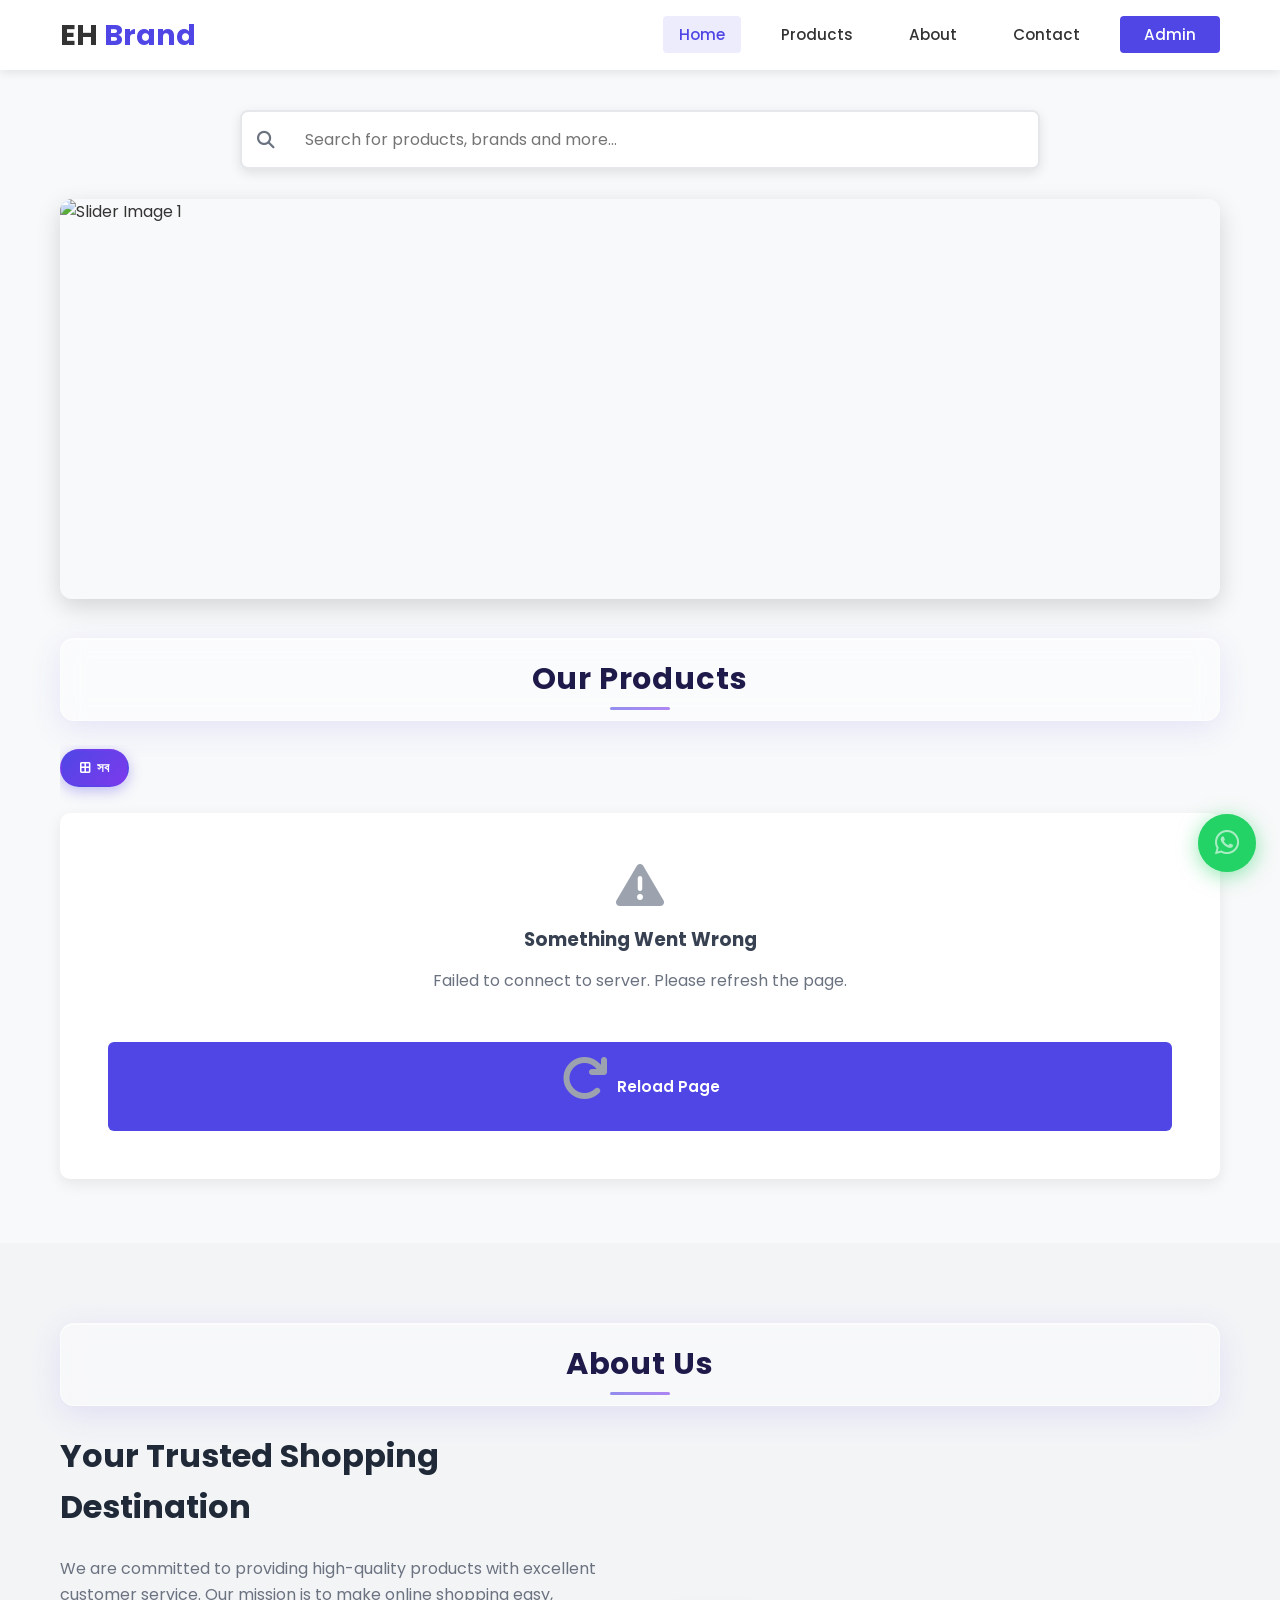
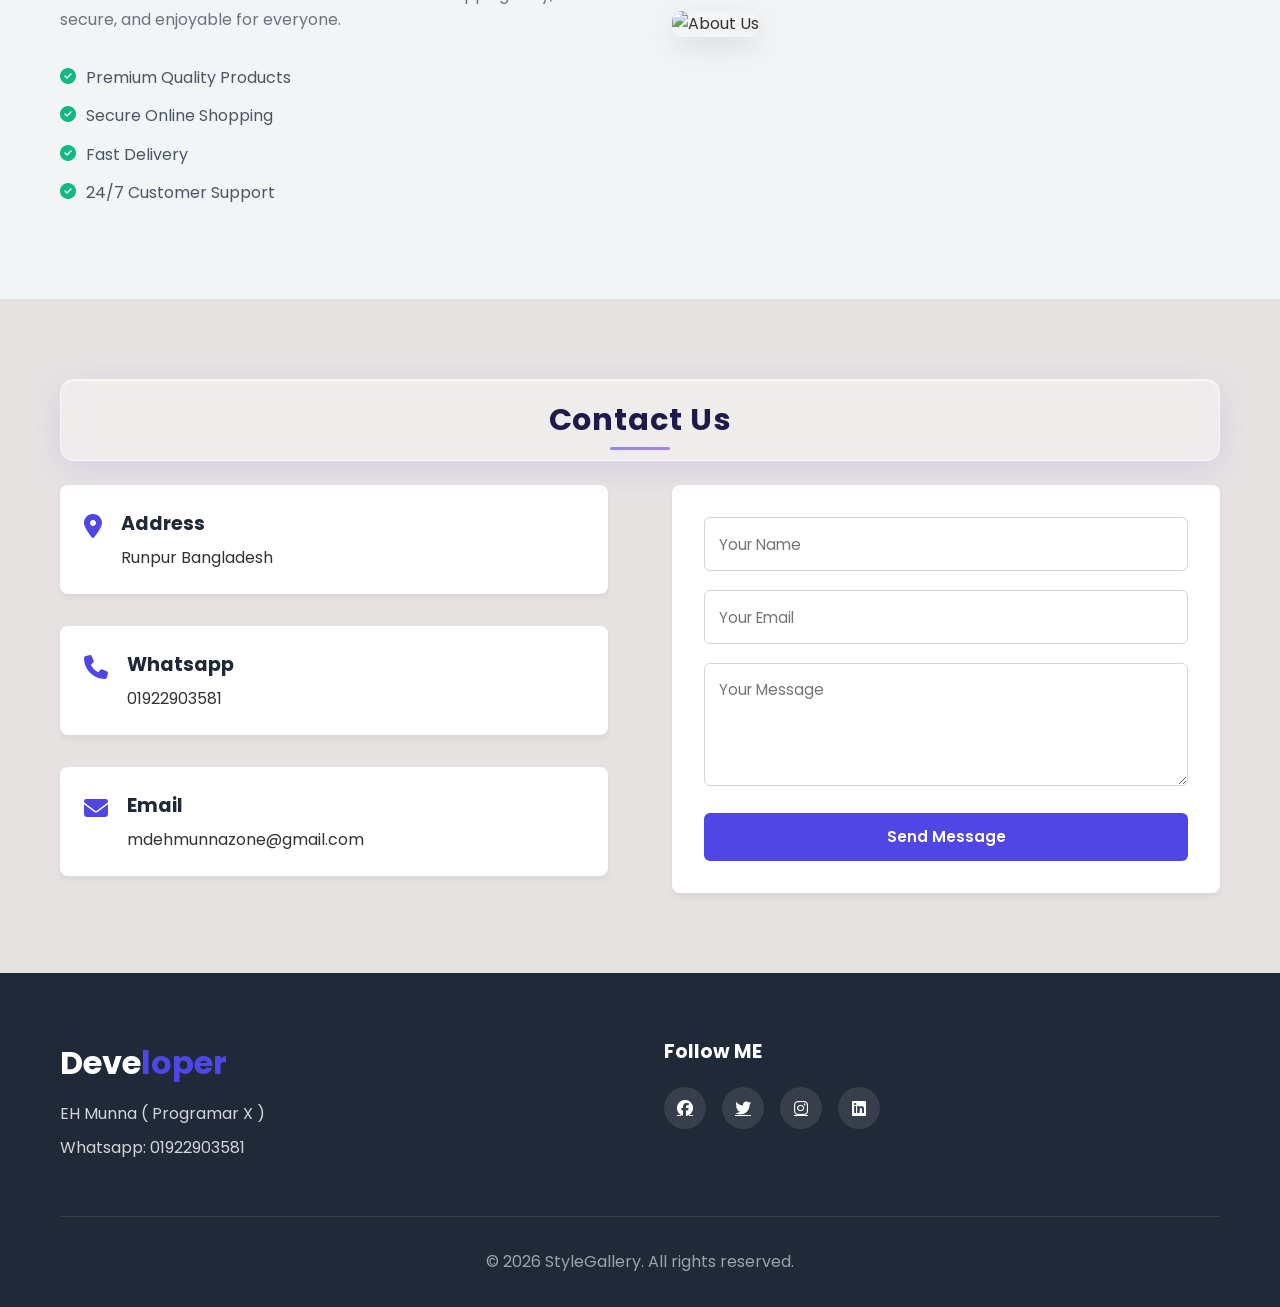
==== commit 90630cb3: "Add files via upload" ====
--- a/index.html
+++ b/index.html
@@ -69,8 +69,6 @@
                         </div>
                     </div>
                     <div class="swiper-pagination"></div>
-                    <div class="swiper-button-next"></div>
-                    <div class="swiper-button-prev"></div>
                 </div>
             </section>
 
@@ -188,79 +186,322 @@
     <div class="modal" id="orderModal">
         <div class="modal-content">
             <span class="close-modal">&times;</span>
-            <h2>Place Your Order</h2>
-            <form id="orderForm">
-                <div class="form-group">
-                    <label for="customerName">Full Name *</label>
-                    <input type="text" id="customerName" required>
-                </div>
-                <div class="form-group">
-                    <label for="phoneNumber">Phone Number *</label>
-                    <input type="tel" id="phoneNumber" required>
-                    <small>Format: 01XXXXXXXXX</small>
-                </div>
-                <div class="form-group">
-                    <label for="location">Delivery Location *</label>
-                    <input type="text" id="location" required>
-                </div>
-                <div class="form-group">
-                    <label for="sizeInput">Size</label>
-                    <input type="text" id="sizeInput" placeholder="যেমন: M, L, XL">
-                </div>
-                <div class="form-group">
-                    <label for="quantityInput">পরিমাণ (Quantity) *</label>
-                    <div class="quantity-wrapper">
-                        <button type="button" class="qty-btn" id="qtyMinus"><i class="fas fa-minus"></i></button>
-                        <input type="number" id="quantityInput" value="1" min="1" max="100" required>
-                        <button type="button" class="qty-btn" id="qtyPlus"><i class="fas fa-plus"></i></button>
-                    </div>
-                </div>
-                <div class="form-group">
-                    <label for="deliveryCharge">ডেলিভারি চার্জ (TK) *</label>
-                    <div class="delivery-options">
-                        <label class="delivery-radio">
-                            <input type="radio" name="deliveryType" value="60" id="dInside"> 
-                            <span> ঢাকার ভেতরে — <strong>TK 60</strong></span>
-                        </label>
-                        <label class="delivery-radio">
-                            <input type="radio" name="deliveryType" value="120" id="dOutside">
-                            <span> ঢাকার বাইরে — <strong>TK 120</strong></span>
-                        </label>
-                        <label class="delivery-radio">
-                            <input type="radio" name="deliveryType" value="custom" id="dCustom">
-                            <span><i class="fas fa-pen"></i> কাস্টম</span>
-                        </label>
-                    </div>
-                    <input type="number" id="deliveryCharge" placeholder="ডেলিভারি চার্জ লিখুন..." min="0" style="display:none; margin-top:0.6rem;">
-                </div>
-                <div class="form-group">
-                    <div class="total-price-box" id="totalPriceBox" style="display:none;">
-                        <div class="total-breakdown">
-                            <div class="breakdown-row">
-                                <span>পণ্যের মূল্য</span>
-                                <span id="subtotalDisplay">TK 0.00</span>
-                            </div>
-                            <div class="breakdown-row">
-                                <span>ডেলিভারি চার্জ</span>
-                                <span id="deliveryDisplay">TK 0.00</span>
-                            </div>
-                            <div class="breakdown-row total-row">
-                                <span><i class="fas fa-tag"></i> সর্বমোট</span>
-                                <span class="total-amount" id="totalPriceDisplay">TK 0.00</span>
-                            </div>
-                        </div>
-                    </div>
-                </div>
-                <div class="form-group">
-                    <label for="productCode">Product Code *</label>
-                    <input type="text" id="productCode" readonly required>
-                </div>
-                <div class="form-group">
-                    <label for="customerComment">মন্তব্য (Comment)</label>
-                    <textarea id="customerComment" rows="3" placeholder="আপনার বিশেষ কোনো চাহিদা বা মন্তব্য লিখুন..."></textarea>
-                </div>
-                <button type="submit" class="btn-primary">Place Order</button>
-            </form>
+
+            <!-- Step Indicator -->
+            <div class="order-steps">
+                <div class="step active" id="step1Dot"><span>১</span> অর্ডার তথ্য</div>
+                <div class="step-divider"></div>
+                <div class="step" id="step2Dot"><span>২</span> পেমেন্ট</div>
+            </div>
+
+            <!-- STEP 1: Order Form -->
+            <div id="orderStep1">
+                <h2><i class="fas fa-shopping-bag"></i> Place Your Order</h2>
+
+                <!-- অগ্রিম ডেলিভারি নোটিশ -->
+                <div class="delivery-notice">
+                    <i class="fas fa-exclamation-circle"></i>
+                    <span>অর্ডার নিশ্চিত করতে <strong>অগ্রিম ডেলিভারি চার্জ</strong> পরিশোধ করতে হবে।</span>
+                </div>
+
+                <form id="orderForm">
+                    <div class="form-group">
+                        <label for="customerName">Full Name *</label>
+                        <input type="text" id="customerName" required>
+                    </div>
+                    <div class="form-group">
+                        <label for="phoneNumber">Phone Number *</label>
+                        <input type="tel" id="phoneNumber" required>
+                        <small>Format: 01XXXXXXXXX</small>
+                    </div>
+                    <div class="form-group">
+                        <label for="location">Delivery Location *</label>
+                        <input type="text" id="location" required>
+                    </div>
+                    <div class="form-group">
+                        <label for="sizeInput">Size</label>
+                        <input type="text" id="sizeInput" placeholder="যেমন: M, L, XL">
+                    </div>
+                    <div class="form-group">
+                        <label for="quantityInput">পরিমাণ (Quantity) *</label>
+                        <div class="quantity-wrapper">
+                            <button type="button" class="qty-btn" id="qtyMinus"><i class="fas fa-minus"></i></button>
+                            <input type="number" id="quantityInput" value="1" min="1" max="100" required>
+                            <button type="button" class="qty-btn" id="qtyPlus"><i class="fas fa-plus"></i></button>
+                        </div>
+                    </div>
+                    <div class="form-group">
+                        <label for="deliveryCharge">ডেলিভারি চার্জ (TK) *</label>
+                        <div class="delivery-options">
+                            <label class="delivery-radio">
+                                <input type="radio" name="deliveryType" value="60" id="dInside"> 
+                                <span> ঢাকার ভেতরে — <strong>TK 60</strong></span>
+                            </label>
+                            <label class="delivery-radio">
+                                <input type="radio" name="deliveryType" value="120" id="dOutside">
+                                <span> ঢাকার বাইরে — <strong>TK 120</strong></span>
+                            </label>
+                            <label class="delivery-radio">
+                                <input type="radio" name="deliveryType" value="custom" id="dCustom">
+                                <span><i class="fas fa-pen"></i> কাস্টম</span>
+                            </label>
+                        </div>
+                        <input type="number" id="deliveryCharge" placeholder="ডেলিভারি চার্জ লিখুন..." min="0" style="display:none; margin-top:0.6rem;">
+                    </div>
+                    <div class="form-group">
+                        <div class="total-price-box" id="totalPriceBox" style="display:none;">
+                            <div class="total-breakdown">
+                                <div class="breakdown-row">
+                                    <span>পণ্যের মূল্য</span>
+                                    <span id="subtotalDisplay">TK 0.00</span>
+                                </div>
+                                <div class="breakdown-row">
+                                    <span>ডেলিভারি চার্জ</span>
+                                    <span id="deliveryDisplay">TK 0.00</span>
+                                </div>
+                                <div class="breakdown-row total-row">
+                                    <span><i class="fas fa-tag"></i> সর্বমোট</span>
+                                    <span class="total-amount" id="totalPriceDisplay">TK 0.00</span>
+                                </div>
+                            </div>
+                        </div>
+                    </div>
+                    <div class="form-group">
+                        <label for="productCode">Product Code *</label>
+                        <input type="text" id="productCode" readonly required>
+                    </div>
+                    <div class="form-group">
+                        <label for="customerComment">মন্তব্য (Comment)</label>
+                        <textarea id="customerComment" rows="3" placeholder="আপনার বিশেষ কোনো চাহিদা বা মন্তব্য লিখুন..."></textarea>
+                    </div>
+                    <button type="submit" class="btn-primary btn-next-payment">
+                        <i class="fas fa-arrow-right"></i> পেমেন্টে যান
+                    </button>
+                </form>
+            </div>
+
+            <!-- STEP 2: Payment -->
+            <div id="orderStep2" style="display:none;">
+
+                <!-- Payment Page Header -->
+                <div class="pay-page-header">
+                    <div class="pay-page-header-icon">
+                        <i class="fas fa-shield-alt"></i>
+                    </div>
+                    <div>
+                        <h2 class="pay-page-title">নিরাপদ পেমেন্ট</h2>
+                        <p class="pay-page-sub">ডেলিভারি চার্জ অগ্রিম পরিশোধ করুন</p>
+                    </div>
+                </div>
+
+                <!-- Amount Summary Card -->
+                <div class="pay-amount-card">
+                    <div class="pay-amount-row">
+                        <span class="pay-amount-label"><i class="fas fa-tag"></i> পেমেন্টের পরিমাণ</span>
+                        <span class="pay-amount-value" id="payAmountDisplay">TK 0</span>
+                    </div>
+                    <div class="pay-amount-note">
+                        <i class="fas fa-info-circle"></i>
+                        পেমেন্ট সম্পন্ন করে Transaction ID দিন
+                    </div>
+                </div>
+
+                <!-- Payment Method Tabs -->
+                <p class="pay-method-label">পেমেন্ট মাধ্যম বেছে নিন</p>
+                <div class="payment-methods-v2">
+                    <button class="pay-tab active" data-method="bkash">
+                        <div class="pay-tab-icon bkash-tab-icon">
+                            <!-- bKash logo placeholder: replace img tag src with your bkash logo -->
+                            <img src="bkash.png" alt="bKash" onerror="this.style.display='none';this.nextElementSibling.style.display='flex'">
+                            <span class="pay-tab-fallback bkash-fb" style="display:none">bK</span>
+                        </div>
+                        <span class="pay-tab-name">বিকাশ</span>
+                        <span class="pay-tab-check"><i class="fas fa-check-circle"></i></span>
+                    </button>
+                    <button class="pay-tab" data-method="nagad">
+                        <div class="pay-tab-icon nagad-tab-icon">
+                            <!-- Nagad logo placeholder: replace img tag src with your nagad logo -->
+                            <img src="nagad.png" alt="Nagad" onerror="this.style.display='none';this.nextElementSibling.style.display='flex'">
+                            <span class="pay-tab-fallback nagad-fb" style="display:none">Na</span>
+                        </div>
+                        <span class="pay-tab-name">নগদ</span>
+                        <span class="pay-tab-check"><i class="fas fa-check-circle"></i></span>
+                    </button>
+                    <button class="pay-tab" data-method="rocket">
+                        <div class="pay-tab-icon rocket-tab-icon">
+                            <!-- Rocket logo placeholder: replace img tag src with your rocket logo -->
+                            <img src="rocket.png" alt="Rocket" onerror="this.style.display='none';this.nextElementSibling.style.display='flex'">
+                            <span class="pay-tab-fallback rocket-fb" style="display:none">Rk</span>
+                        </div>
+                        <span class="pay-tab-name">রকেট</span>
+                        <span class="pay-tab-check"><i class="fas fa-check-circle"></i></span>
+                    </button>
+                </div>
+
+                <!-- Payment Instructions -->
+                <div class="payment-box-v2" id="paymentBox">
+
+                    <!-- bKash -->
+                    <div class="pay-instruction active" id="inst-bkash">
+                        <div class="pay-inst-header-v2 bkash-bg-v2">
+                            <div class="pay-inst-logo-wrap">
+                                <img src="bkash.png" alt="bKash" class="pay-inst-logo-img" onerror="this.style.display='none';this.nextElementSibling.style.display='block'">
+                                <span class="pay-inst-logo-text" style="display:none">bKash</span>
+                            </div>
+                            <div class="pay-inst-header-info">
+                                <span class="pay-inst-title">বিকাশ পেমেন্ট</span>
+                                <span class="pay-inst-dial">*247# ডায়াল করুন</span>
+                            </div>
+                        </div>
+                        <div class="pay-steps-v2">
+                            <div class="pay-step-item">
+                                <div class="step-num bkash-step">১</div>
+                                <div class="step-text">bKash অ্যাপ খুলুন বা <strong>*247#</strong> ডায়াল করুন</div>
+                            </div>
+                            <div class="pay-step-item">
+                                <div class="step-num bkash-step">২</div>
+                                <div class="step-text"><strong>"Send Money"</strong> সিলেক্ট করুন</div>
+                            </div>
+                            <div class="pay-step-item">
+                                <div class="step-num bkash-step">৩</div>
+                                <div class="step-text">
+                                    নিচের নম্বরে টাকা পাঠান
+                                    <div class="pay-number-card bkash-number-card">
+                                        <span class="pay-number-v2">01922903581</span>
+                                        <button class="btn-copy-v2 bkash-copy" onclick="copyNumber('01922903581', this)">
+                                            <i class="fas fa-copy"></i> কপি
+                                        </button>
+                                    </div>
+                                </div>
+                            </div>
+                            <div class="pay-step-item">
+                                <div class="step-num bkash-step">৪</div>
+                                <div class="step-text">
+                                    পরিমাণঃ
+                                    <span class="pay-amt-badge bkash-badge" id="bkashAmount">TK 0</span>
+                                </div>
+                            </div>
+                            <div class="pay-step-item">
+                                <div class="step-num bkash-step">৫</div>
+                                <div class="step-text">PIN দিয়ে নিশ্চিত করুন — নিচে Transaction ID দিন</div>
+                            </div>
+                        </div>
+                    </div>
+
+                    <!-- Nagad -->
+                    <div class="pay-instruction" id="inst-nagad">
+                        <div class="pay-inst-header-v2 nagad-bg-v2">
+                            <div class="pay-inst-logo-wrap">
+                                <img src="nagad.png" alt="Nagad" class="pay-inst-logo-img" onerror="this.style.display='none';this.nextElementSibling.style.display='block'">
+                                <span class="pay-inst-logo-text" style="display:none">Nagad</span>
+                            </div>
+                            <div class="pay-inst-header-info">
+                                <span class="pay-inst-title">নগদ পেমেন্ট</span>
+                                <span class="pay-inst-dial">*167# ডায়াল করুন</span>
+                            </div>
+                        </div>
+                        <div class="pay-steps-v2">
+                            <div class="pay-step-item">
+                                <div class="step-num nagad-step">১</div>
+                                <div class="step-text">নগদ অ্যাপ খুলুন বা <strong>*167#</strong> ডায়াল করুন</div>
+                            </div>
+                            <div class="pay-step-item">
+                                <div class="step-num nagad-step">২</div>
+                                <div class="step-text"><strong>"Send Money"</strong> সিলেক্ট করুন</div>
+                            </div>
+                            <div class="pay-step-item">
+                                <div class="step-num nagad-step">৩</div>
+                                <div class="step-text">
+                                    নিচের নম্বরে টাকা পাঠান
+                                    <div class="pay-number-card nagad-number-card">
+                                        <span class="pay-number-v2">01922903581</span>
+                                        <button class="btn-copy-v2 nagad-copy" onclick="copyNumber('01922903581', this)">
+                                            <i class="fas fa-copy"></i> কপি
+                                        </button>
+                                    </div>
+                                </div>
+                            </div>
+                            <div class="pay-step-item">
+                                <div class="step-num nagad-step">৪</div>
+                                <div class="step-text">
+                                    পরিমাণঃ
+                                    <span class="pay-amt-badge nagad-badge" id="nagadAmount">TK 0</span>
+                                </div>
+                            </div>
+                            <div class="pay-step-item">
+                                <div class="step-num nagad-step">৫</div>
+                                <div class="step-text">PIN দিয়ে নিশ্চিত করুন — নিচে Transaction ID দিন</div>
+                            </div>
+                        </div>
+                    </div>
+
+                    <!-- Rocket -->
+                    <div class="pay-instruction" id="inst-rocket">
+                        <div class="pay-inst-header-v2 rocket-bg-v2">
+                            <div class="pay-inst-logo-wrap">
+                                <img src="rocket.png" alt="Rocket" class="pay-inst-logo-img" onerror="this.style.display='none';this.nextElementSibling.style.display='block'">
+                                <span class="pay-inst-logo-text" style="display:none">Rocket</span>
+                            </div>
+                            <div class="pay-inst-header-info">
+                                <span class="pay-inst-title">রকেট পেমেন্ট</span>
+                                <span class="pay-inst-dial">*322# ডায়াল করুন</span>
+                            </div>
+                        </div>
+                        <div class="pay-steps-v2">
+                            <div class="pay-step-item">
+                                <div class="step-num rocket-step">১</div>
+                                <div class="step-text">Rocket অ্যাপ খুলুন বা <strong>*322#</strong> ডায়াল করুন</div>
+                            </div>
+                            <div class="pay-step-item">
+                                <div class="step-num rocket-step">২</div>
+                                <div class="step-text"><strong>"Send Money"</strong> সিলেক্ট করুন</div>
+                            </div>
+                            <div class="pay-step-item">
+                                <div class="step-num rocket-step">৩</div>
+                                <div class="step-text">
+                                    নিচের নম্বরে টাকা পাঠান
+                                    <div class="pay-number-card rocket-number-card">
+                                        <span class="pay-number-v2">01922903581</span>
+                                        <button class="btn-copy-v2 rocket-copy" onclick="copyNumber('01922903581', this)">
+                                            <i class="fas fa-copy"></i> কপি
+                                        </button>
+                                    </div>
+                                </div>
+                            </div>
+                            <div class="pay-step-item">
+                                <div class="step-num rocket-step">৪</div>
+                                <div class="step-text">
+                                    পরিমাণঃ
+                                    <span class="pay-amt-badge rocket-badge" id="rocketAmount">TK 0</span>
+                                </div>
+                            </div>
+                            <div class="pay-step-item">
+                                <div class="step-num rocket-step">৫</div>
+                                <div class="step-text">PIN দিয়ে নিশ্চিত করুন — নিচে Transaction ID দিন</div>
+                            </div>
+                        </div>
+                    </div>
+
+                    <!-- Transaction ID input -->
+                    <div class="txn-input-wrap-v2">
+                        <label class="txn-label-v2"><i class="fas fa-receipt"></i> ট্রানজেকশন আইডি লিখুন *</label>
+                        <div class="txn-field-wrap">
+                            <i class="fas fa-hashtag txn-field-icon"></i>
+                            <input type="text" id="transactionId" class="txn-input-v2" placeholder="যেমনঃ 8K9A3BM2P1" required>
+                        </div>
+                        <p class="txn-hint"><i class="fas fa-lightbulb"></i> পেমেন্ট সফল হলে SMS-এ Transaction ID পাবেন</p>
+                    </div>
+
+                    <div class="payment-actions-v2">
+                        <button class="btn-back-v2" id="backToOrderBtn">
+                            <i class="fas fa-chevron-left"></i> পেছনে
+                        </button>
+                        <button class="btn-verify-v2" id="verifyAndOrderBtn">
+                            <i class="fas fa-lock"></i> অর্ডার নিশ্চিত করুন
+                        </button>
+                    </div>
+                </div>
+            </div>
         </div>
     </div>
 
--- a/style.css
+++ b/style.css
@@ -257,14 +257,16 @@
     font-size: 1.9rem;
     font-weight: 700;
     margin-bottom: 1.5rem;
-    color: #1e1b4b;
     position: relative;
     padding: 1rem 2rem;
     display: block;
-    background: linear-gradient(135deg, #1e1b4b 0%, #3730a3 60%, #4f46e5 100%);
-    color: #ffffff;
-    border-radius: 12px;
-    box-shadow: 0 6px 20px rgba(55, 48, 163, 0.25);
+    color: #1e1b4b;
+    background: rgba(255, 255, 255, 0.35);
+    backdrop-filter: blur(12px);
+    -webkit-backdrop-filter: blur(12px);
+    border-radius: 14px;
+    border: 1.5px solid rgba(255, 255, 255, 0.55);
+    box-shadow: 0 8px 32px rgba(79, 70, 229, 0.12), inset 0 1px 0 rgba(255,255,255,0.6);
     letter-spacing: 0.8px;
 }
 
@@ -276,8 +278,9 @@
     transform: translateX(-50%);
     width: 60px;
     height: 3px;
-    background: rgba(255,255,255,0.45);
+    background: linear-gradient(90deg, #4f46e5, #7c3aed);
     border-radius: 2px;
+    opacity: 0.6;
 }
 
 /* Products Grid */
@@ -1454,3 +1457,535 @@
 @media (max-width: 480px) {
     .cat-filter-btn { padding: 6px 14px; font-size: 0.78rem; }
 }
+
+/* ── Order Steps Indicator ────────────────────────────────────────────── */
+.order-steps {
+    display: flex;
+    align-items: center;
+    justify-content: center;
+    gap: 0;
+    margin-bottom: 1.2rem;
+}
+.step {
+    display: flex;
+    align-items: center;
+    gap: 6px;
+    font-size: 0.82rem;
+    font-weight: 600;
+    color: #9ca3af;
+    padding: 6px 16px;
+    border-radius: 20px;
+    transition: all 0.3s;
+}
+.step span {
+    width: 22px; height: 22px;
+    background: #e5e7eb;
+    color: #9ca3af;
+    border-radius: 50%;
+    display: flex; align-items: center; justify-content: center;
+    font-size: 0.75rem; font-weight: 700;
+    transition: all 0.3s;
+}
+.step.active { color: #4f46e5; }
+.step.active span { background: #4f46e5; color: #fff; box-shadow: 0 2px 8px rgba(79,70,229,0.35); }
+.step-divider {
+    width: 40px; height: 2px;
+    background: #e5e7eb;
+    flex-shrink: 0;
+}
+
+/* ── Delivery Notice ──────────────────────────────────────────────────── */
+.delivery-notice {
+    display: flex;
+    align-items: flex-start;
+    gap: 10px;
+    background: #fff7ed;
+    border: 1.5px solid #fed7aa;
+    border-radius: 10px;
+    padding: 10px 14px;
+    margin-bottom: 1rem;
+    font-size: 0.82rem;
+    color: #92400e;
+    line-height: 1.5;
+}
+.delivery-notice i { color: #f59e0b; margin-top: 2px; flex-shrink: 0; }
+
+/* ── Payment Method Buttons ───────────────────────────────────────────── */
+.payment-methods {
+    display: flex;
+    gap: 0.6rem;
+    margin-bottom: 1rem;
+}
+.pay-method-btn {
+    flex: 1;
+    display: flex;
+    flex-direction: column;
+    align-items: center;
+    gap: 6px;
+    padding: 10px 8px;
+    border: 2px solid #e5e7eb;
+    border-radius: 12px;
+    background: #fff;
+    cursor: pointer;
+    transition: all 0.22s;
+    font-size: 0.78rem;
+    font-weight: 600;
+    color: #6b7280;
+    font-family: 'Poppins', sans-serif;
+}
+.pay-method-btn img {
+    height: 28px;
+    width: auto;
+    object-fit: contain;
+}
+.pay-method-btn:hover { border-color: #4f46e5; transform: translateY(-2px); }
+.pay-method-btn.active.bkash-active, .pay-method-btn[data-method="bkash"].active {
+    border-color: #e2136e; background: #fff0f7; color: #e2136e;
+    box-shadow: 0 4px 14px rgba(226,19,110,0.15);
+}
+.pay-method-btn[data-method="nagad"].active {
+    border-color: #f05a22; background: #fff5f2; color: #f05a22;
+    box-shadow: 0 4px 14px rgba(240,90,34,0.15);
+}
+.pay-method-btn[data-method="rocket"].active {
+    border-color: #8b5cf6; background: #f5f3ff; color: #7c3aed;
+    box-shadow: 0 4px 14px rgba(139,92,246,0.15);
+}
+
+/* ── Payment Instruction Box ──────────────────────────────────────────── */
+.payment-box { border-radius: 14px; overflow: hidden; border: 1.5px solid #e5e7eb; }
+.pay-instruction { display: none; }
+.pay-instruction.active { display: block; }
+
+.pay-inst-header {
+    display: flex; align-items: center; gap: 10px;
+    padding: 12px 16px;
+    font-size: 1rem; font-weight: 700; color: #fff;
+}
+.pay-inst-header img { height: 28px; filter: brightness(10); }
+.bkash-bg  { background: linear-gradient(135deg, #e2136e, #c01258); }
+.nagad-bg  { background: linear-gradient(135deg, #f05a22, #d44a10); }
+.rocket-bg { background: linear-gradient(135deg, #8b5cf6, #6d28d9); }
+
+.pay-steps {
+    list-style: none;
+    padding: 0.8rem 1rem;
+    margin: 0;
+    background: #fafafa;
+    display: flex;
+    flex-direction: column;
+    gap: 0;
+}
+.pay-steps li {
+    font-size: 0.8rem;
+    color: #374151;
+    padding: 8px 0;
+    border-bottom: 1px solid #f0f0f0;
+    line-height: 1.5;
+}
+.pay-steps li:last-child { border-bottom: none; }
+
+.pay-number-row {
+    display: flex; align-items: center; gap: 8px; margin-top: 6px; flex-wrap: wrap;
+}
+.pay-number {
+    font-size: 1.05rem;
+    font-weight: 800;
+    color: #f59e0b;
+    letter-spacing: 0.5px;
+}
+.btn-copy {
+    background: #1f2937;
+    color: #fff;
+    border: none;
+    padding: 4px 12px;
+    border-radius: 8px;
+    font-size: 0.75rem;
+    font-weight: 600;
+    cursor: pointer;
+    display: inline-flex; align-items: center; gap: 5px;
+    transition: background 0.2s;
+    font-family: 'Poppins', sans-serif;
+}
+.btn-copy:hover { background: #374151; }
+
+.highlight-yellow { color: #d97706; font-weight: 700; }
+.highlight-orange { color: #f05a22; font-weight: 700; }
+.highlight-purple { color: #7c3aed; font-weight: 700; }
+
+/* ── Transaction ID input ─────────────────────────────────────────────── */
+.txn-input-wrap {
+    padding: 0.8rem 1rem;
+    background: #fff;
+    border-top: 1.5px solid #e5e7eb;
+}
+.txn-input-wrap label {
+    font-size: 0.82rem;
+    font-weight: 600;
+    color: #374151;
+    display: flex; align-items: center; gap: 6px;
+    margin-bottom: 0.4rem;
+}
+.txn-input-wrap input {
+    width: 100%;
+    padding: 10px 14px;
+    border: 1.5px solid #d1d5db;
+    border-radius: 10px;
+    font-size: 0.9rem;
+    font-family: 'Poppins', sans-serif;
+    outline: none;
+    transition: border 0.2s;
+    box-sizing: border-box;
+}
+.txn-input-wrap input:focus { border-color: #4f46e5; box-shadow: 0 0 0 3px rgba(79,70,229,0.1); }
+
+/* ── Payment Actions ──────────────────────────────────────────────────── */
+.payment-actions {
+    display: flex; gap: 0.6rem;
+    padding: 0.8rem 1rem;
+    background: #fff;
+    border-top: 1.5px solid #f0f0f0;
+}
+.btn-verify {
+    flex: 1;
+    background: linear-gradient(135deg, #4f46e5, #7c3aed);
+    color: #fff;
+    border: none;
+    padding: 12px;
+    border-radius: 10px;
+    font-size: 0.9rem;
+    font-weight: 700;
+    cursor: pointer;
+    display: flex; align-items: center; justify-content: center; gap: 8px;
+    font-family: 'Poppins', sans-serif;
+    transition: opacity 0.2s, transform 0.2s;
+}
+.btn-verify:hover { opacity: 0.9; transform: translateY(-1px); }
+.btn-verify:disabled { opacity: 0.6; cursor: not-allowed; }
+
+.btn-next-payment {
+    width: 100%;
+    margin-top: 0.5rem;
+}
+
+/* ── Payment logo fixes ───────────────────────────────────────────────── */
+.pay-logo {
+    font-size: 0.82rem; font-weight: 900;
+    padding: 4px 8px; border-radius: 6px; letter-spacing: 0.3px;
+}
+.bkash-logo  { background: #e2136e; color: #fff; }
+.nagad-logo  { background: #f05a22; color: #fff; }
+.rocket-logo { background: #8b5cf6; color: #fff; }
+.pay-logo-lg {
+    font-size: 1rem; font-weight: 900; padding: 5px 12px;
+    border-radius: 8px; background: rgba(255,255,255,0.22); color: #fff;
+}
+
+/* ════════════════════════════════════════════════════════════
+   PAYMENT PAGE V2 — Professional Redesign
+   ════════════════════════════════════════════════════════════ */
+
+/* Page Header */
+.pay-page-header {
+    display: flex;
+    align-items: center;
+    gap: 14px;
+    margin-bottom: 1rem;
+    padding: 0 2px;
+}
+.pay-page-header-icon {
+    width: 44px; height: 44px;
+    border-radius: 12px;
+    background: linear-gradient(135deg, #4f46e5, #7c3aed);
+    display: flex; align-items: center; justify-content: center;
+    color: #fff; font-size: 1.2rem;
+    flex-shrink: 0;
+    box-shadow: 0 4px 14px rgba(79,70,229,0.3);
+}
+.pay-page-title {
+    font-size: 1.15rem; font-weight: 800; color: #1f2937; margin: 0;
+    font-family: 'Poppins', sans-serif;
+}
+.pay-page-sub {
+    font-size: 0.78rem; color: #6b7280; margin: 0; margin-top: 2px;
+}
+
+/* Amount Summary Card */
+.pay-amount-card {
+    background: linear-gradient(135deg, #1f2937 0%, #111827 100%);
+    border-radius: 14px;
+    padding: 14px 16px;
+    margin-bottom: 1.2rem;
+    box-shadow: 0 6px 20px rgba(17,24,39,0.18);
+}
+.pay-amount-row {
+    display: flex; align-items: center; justify-content: space-between;
+    margin-bottom: 8px;
+}
+.pay-amount-label {
+    font-size: 0.8rem; color: #9ca3af; font-weight: 500;
+    display: flex; align-items: center; gap: 6px;
+}
+.pay-amount-label i { color: #fbbf24; }
+.pay-amount-value {
+    font-size: 1.5rem; font-weight: 900; color: #fbbf24;
+    font-family: 'Poppins', sans-serif; letter-spacing: 0.5px;
+}
+.pay-amount-note {
+    font-size: 0.72rem; color: #6b7280;
+    display: flex; align-items: center; gap: 5px;
+    border-top: 1px solid #374151; padding-top: 8px;
+}
+.pay-amount-note i { color: #4f46e5; }
+
+/* Method Label */
+.pay-method-label {
+    font-size: 0.8rem; font-weight: 700; color: #374151;
+    margin-bottom: 0.6rem; letter-spacing: 0.3px;
+}
+
+/* Payment Method Tabs V2 */
+.payment-methods-v2 {
+    display: flex; gap: 8px;
+    margin-bottom: 1rem;
+}
+.pay-tab {
+    flex: 1;
+    background: #fff;
+    border: 2px solid #e5e7eb;
+    border-radius: 14px;
+    padding: 10px 6px;
+    cursor: pointer;
+    display: flex; flex-direction: column; align-items: center; gap: 5px;
+    transition: all 0.22s ease;
+    position: relative;
+    font-family: 'Poppins', sans-serif;
+}
+.pay-tab-icon {
+    width: 44px; height: 44px;
+    border-radius: 10px;
+    display: flex; align-items: center; justify-content: center;
+    overflow: hidden;
+}
+.pay-tab-icon img {
+    width: 100%; height: 100%; object-fit: contain;
+}
+.pay-tab-fallback {
+    font-size: 0.85rem; font-weight: 900; color: #fff;
+    width: 100%; height: 100%;
+    align-items: center; justify-content: center;
+    border-radius: 10px;
+}
+.bkash-tab-icon { background: #fce7f3; }
+.bkash-fb { background: #e2136e; }
+.nagad-tab-icon { background: #fff3ee; }
+.nagad-fb { background: #f05a22; }
+.rocket-tab-icon { background: #ede9fe; }
+.rocket-fb { background: #7c3aed; }
+
+.pay-tab-name {
+    font-size: 0.73rem; font-weight: 700; color: #6b7280;
+}
+.pay-tab-check {
+    position: absolute; top: 5px; right: 5px;
+    font-size: 0.75rem; color: transparent;
+    transition: color 0.2s;
+}
+.pay-tab:hover { transform: translateY(-2px); border-color: #c4b5fd; }
+
+/* Active states per method */
+.pay-tab.active[data-method="bkash"] {
+    border-color: #e2136e; background: #fff0f7;
+    box-shadow: 0 4px 16px rgba(226,19,110,0.18);
+}
+.pay-tab.active[data-method="bkash"] .pay-tab-name { color: #e2136e; }
+.pay-tab.active[data-method="bkash"] .pay-tab-check { color: #e2136e; }
+
+.pay-tab.active[data-method="nagad"] {
+    border-color: #f05a22; background: #fff5f2;
+    box-shadow: 0 4px 16px rgba(240,90,34,0.18);
+}
+.pay-tab.active[data-method="nagad"] .pay-tab-name { color: #f05a22; }
+.pay-tab.active[data-method="nagad"] .pay-tab-check { color: #f05a22; }
+
+.pay-tab.active[data-method="rocket"] {
+    border-color: #7c3aed; background: #f5f3ff;
+    box-shadow: 0 4px 16px rgba(124,58,237,0.18);
+}
+.pay-tab.active[data-method="rocket"] .pay-tab-name { color: #7c3aed; }
+.pay-tab.active[data-method="rocket"] .pay-tab-check { color: #7c3aed; }
+
+/* Payment Box V2 */
+.payment-box-v2 {
+    background: #fff;
+    border-radius: 16px;
+    border: 1.5px solid #e5e7eb;
+    overflow: hidden;
+    box-shadow: 0 4px 20px rgba(0,0,0,0.06);
+}
+
+/* Header V2 */
+.pay-inst-header-v2 {
+    display: flex; align-items: center; gap: 12px;
+    padding: 14px 16px;
+}
+.bkash-bg-v2  { background: linear-gradient(135deg, #e2136e 0%, #c01258 100%); }
+.nagad-bg-v2  { background: linear-gradient(135deg, #f05a22 0%, #d44010 100%); }
+.rocket-bg-v2 { background: linear-gradient(135deg, #7c3aed 0%, #5b21b6 100%); }
+
+.pay-inst-logo-wrap {
+    width: 50px; height: 50px; border-radius: 12px;
+    background: rgba(255,255,255,0.22);
+    display: flex; align-items: center; justify-content: center;
+    overflow: hidden; flex-shrink: 0;
+}
+.pay-inst-logo-img { width: 100%; height: 100%; object-fit: contain; }
+.pay-inst-logo-text {
+    font-size: 0.78rem; font-weight: 900; color: #fff;
+    text-align: center; padding: 4px;
+}
+.pay-inst-header-info {
+    display: flex; flex-direction: column; gap: 2px;
+}
+.pay-inst-title {
+    font-size: 1rem; font-weight: 800; color: #fff;
+    font-family: 'Poppins', sans-serif;
+}
+.pay-inst-dial {
+    font-size: 0.73rem; color: rgba(255,255,255,0.8);
+}
+
+/* Steps V2 */
+.pay-steps-v2 {
+    padding: 10px 14px;
+    background: #fafafa;
+    display: flex; flex-direction: column; gap: 0;
+}
+.pay-step-item {
+    display: flex; align-items: flex-start; gap: 10px;
+    padding: 9px 0;
+    border-bottom: 1px solid #f0f0f0;
+}
+.pay-step-item:last-child { border-bottom: none; }
+
+.step-num {
+    width: 24px; height: 24px; border-radius: 50%;
+    display: flex; align-items: center; justify-content: center;
+    font-size: 0.72rem; font-weight: 800; color: #fff;
+    flex-shrink: 0; margin-top: 1px;
+}
+.bkash-step  { background: #e2136e; }
+.nagad-step  { background: #f05a22; }
+.rocket-step { background: #7c3aed; }
+
+.step-text {
+    font-size: 0.8rem; color: #374151; line-height: 1.5;
+    font-family: 'Poppins', sans-serif; flex: 1;
+}
+
+/* Number Cards */
+.pay-number-card {
+    display: flex; align-items: center; justify-content: space-between;
+    margin-top: 7px;
+    padding: 9px 12px;
+    border-radius: 10px;
+    border: 2px dashed;
+}
+.bkash-number-card  { background: #fff0f7; border-color: #f9a8d4; }
+.nagad-number-card  { background: #fff5f2; border-color: #fdba74; }
+.rocket-number-card { background: #f5f3ff; border-color: #c4b5fd; }
+
+.pay-number-v2 {
+    font-size: 1.05rem; font-weight: 900;
+    letter-spacing: 1px; color: #1f2937;
+    font-family: 'Poppins', sans-serif;
+}
+.btn-copy-v2 {
+    border: none; border-radius: 8px;
+    padding: 5px 11px; font-size: 0.72rem; font-weight: 700;
+    cursor: pointer; display: flex; align-items: center; gap: 4px;
+    transition: all 0.18s; font-family: 'Poppins', sans-serif;
+}
+.bkash-copy  { background: #e2136e; color: #fff; }
+.nagad-copy  { background: #f05a22; color: #fff; }
+.rocket-copy { background: #7c3aed; color: #fff; }
+.btn-copy-v2:hover { opacity: 0.85; transform: scale(0.97); }
+
+/* Amount Badge */
+.pay-amt-badge {
+    display: inline-block; font-weight: 800;
+    padding: 2px 10px; border-radius: 20px;
+    font-size: 0.85rem; margin-left: 4px;
+    font-family: 'Poppins', sans-serif;
+}
+.bkash-badge  { background: #fce7f3; color: #be185d; }
+.nagad-badge  { background: #ffedd5; color: #c2410c; }
+.rocket-badge { background: #ede9fe; color: #6d28d9; }
+
+/* Transaction Input V2 */
+.txn-input-wrap-v2 {
+    padding: 14px 16px;
+    background: #fff;
+    border-top: 1.5px solid #e5e7eb;
+}
+.txn-label-v2 {
+    font-size: 0.82rem; font-weight: 700; color: #1f2937;
+    display: flex; align-items: center; gap: 6px;
+    margin-bottom: 8px;
+    font-family: 'Poppins', sans-serif;
+}
+.txn-label-v2 i { color: #4f46e5; }
+.txn-field-wrap {
+    position: relative; display: flex; align-items: center;
+}
+.txn-field-icon {
+    position: absolute; left: 12px; color: #9ca3af; font-size: 0.85rem;
+}
+.txn-input-v2 {
+    width: 100%; padding: 11px 14px 11px 34px;
+    border: 2px solid #e5e7eb; border-radius: 12px;
+    font-size: 0.9rem; font-family: 'Poppins', sans-serif;
+    outline: none; transition: border 0.2s, box-shadow 0.2s;
+    box-sizing: border-box; background: #f9fafb; color: #1f2937;
+    font-weight: 600; letter-spacing: 0.5px;
+}
+.txn-input-v2:focus {
+    border-color: #4f46e5; background: #fff;
+    box-shadow: 0 0 0 3px rgba(79,70,229,0.12);
+}
+.txn-hint {
+    font-size: 0.72rem; color: #9ca3af; margin: 6px 0 0 0;
+    display: flex; align-items: center; gap: 5px;
+}
+.txn-hint i { color: #fbbf24; }
+
+/* Payment Actions V2 */
+.payment-actions-v2 {
+    display: flex; gap: 8px;
+    padding: 12px 16px;
+    background: #f9fafb;
+    border-top: 1.5px solid #f0f0f0;
+}
+.btn-back-v2 {
+    display: flex; align-items: center; gap: 6px;
+    padding: 11px 14px; border-radius: 10px;
+    border: 2px solid #e5e7eb; background: #fff;
+    font-size: 0.82rem; font-weight: 700; color: #6b7280;
+    cursor: pointer; transition: all 0.2s;
+    font-family: 'Poppins', sans-serif; flex-shrink: 0;
+}
+.btn-back-v2:hover { border-color: #9ca3af; color: #374151; }
+.btn-verify-v2 {
+    flex: 1;
+    background: linear-gradient(135deg, #4f46e5 0%, #7c3aed 100%);
+    color: #fff; border: none;
+    padding: 11px 16px; border-radius: 10px;
+    font-size: 0.88rem; font-weight: 800;
+    cursor: pointer; display: flex; align-items: center;
+    justify-content: center; gap: 8px;
+    font-family: 'Poppins', sans-serif;
+    transition: all 0.2s; letter-spacing: 0.2px;
+    box-shadow: 0 4px 16px rgba(79,70,229,0.35);
+}
+.btn-verify-v2:hover { transform: translateY(-1px); box-shadow: 0 6px 20px rgba(79,70,229,0.45); }
+.btn-verify-v2:disabled { opacity: 0.6; cursor: not-allowed; transform: none; }
